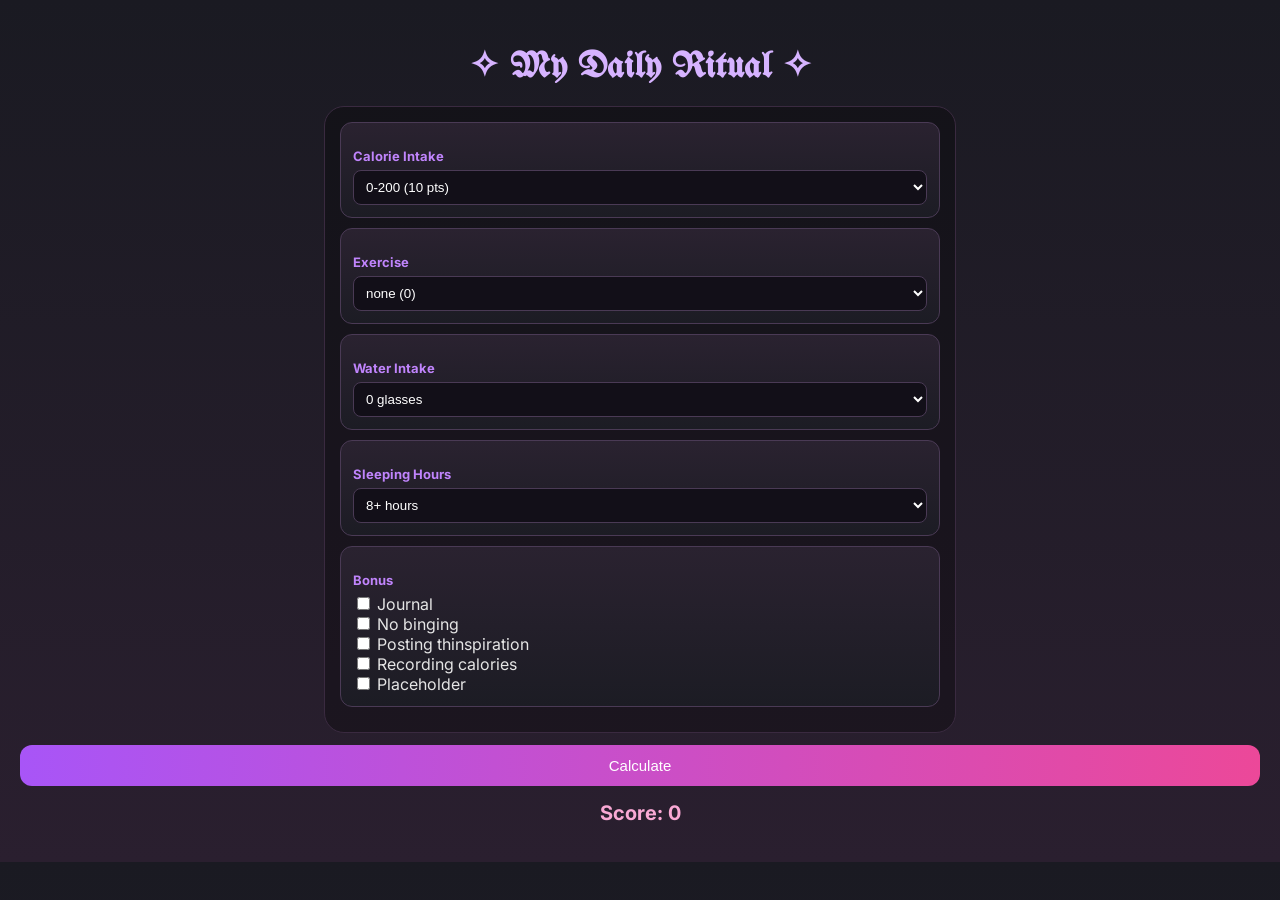
==== index.html @ b9d281df "Add files via upload" ====
<!DOCTYPE html>
<html>
<head>
  <meta name="viewport" content="width=device-width, initial-scale=1.0">

  <link href="https://fonts.googleapis.com/css2?family=UnifrakturMaguntia&family=Inter&display=swap" rel="stylesheet">

  <style>
    body {
  font-family: 'Inter', sans-serif;
  background: linear-gradient(#1a1a22, #2a1f2f);
  color: #e5e5e5;
  margin: 0;
  padding: 20px;
  text-align: center;
}

/* title */
h1 {
  font-family: 'UnifrakturMaguntia', cursive;
  font-size: 36px;
  color: #d6b3ff;
  margin-bottom: 20px;
}

/* container */
.container {
  max-width: 500px;
  margin: auto;
  background: rgba(0,0,0,0.3);
  padding: 15px;
  border-radius: 20px;
  border: 1px solid #3a2a40;
}

/* cards */
.card {
  background: linear-gradient(#2a2230, #1c1c24);
  padding: 12px;
  margin-bottom: 10px;
  border-radius: 12px;
  border: 1px solid #4a3a55;
  text-align: left;
}

/* headings */
h3 {
  font-size: 13px;
  color: #c084fc;
  margin-bottom: 6px;
}

/* dropdowns */
select {
  width: 100%;
  padding: 8px;
  border-radius: 8px;
  background: #120f18;
  color: #fff;
  border: 1px solid #4a3a55;
}

/* button */
button {
  width: 100%;
  padding: 12px;
  border-radius: 12px;
  border: none;
  background: linear-gradient(to right, #a855f7, #ec4899);
  color: white;
  font-size: 15px;
  margin-top: 12px;
}

/* result */
#result {
  margin-top: 15px;
  font-size: 20px;
  color: #f9a8d4;
}
/* 📱 Mobile improvements */
@media (max-width: 600px) {
  body {
    padding: 10px;
  }

  h1 {
    font-size: 28px;
  }

  .container {
    max-width: 100%;
  }
}

/* 💻 Desktop improvements */
@media (min-width: 900px) {
  .container {
    max-width: 600px;
  }
}
  </style>
</head>

<body>

  <link href="https://fonts.googleapis.com/css2?family=UnifrakturMaguntia&family=Inter&display=swap" rel="stylesheet">
<meta name="viewport" content="width=device-width, initial-scale=1.0">
<h1>✧ My Daily Ritual ✧</h1>
<div class="container">

	<div class="card">
		<h3>Calorie Intake</h3>
  		<select id="intake">
   			<option value="10">0-200 (10 pts)</option>
  			<option value="8">201-350 (8 pts)</option>
  			<option value="5">351-500 (5 pts)</option>
 			<option value="3">501-600 (3 pts)</option>
 			<option value="1">601-750  (1 pt)</option>
			<option value="0">over 750 (0 pts)</option>
		</select>
	</div>

	<div class="card">
		<h3>Exercise</h3>
		<select id="exercise">
			<option value="0">none (0)</option>
			<option value="2">15 minutes (2)</option>
			<option value="5">30 minutes (5)</option>
			<option value="8">45 minutes (8)</option>
			<option value="10">1+ hours (10)</option>
			<option value="2">1 hour bicycle / 45 min walk (bonus +2)</option>
		</select>
	</div>

	<div class="card">
		<h3>Water Intake</h3>
		<select id="water">
			<option value="0">0 glasses</option>
			<option value="1">1 glass</option>
			<option value="2">2 glasses</option>
			<option value="3">3 glasses</option>
			<option value="4">4 glasses</option>
			<option value="6">5 glasses</option>
			<option value="7">6 glasses</option>
			<option value="8">7 glasses</option>
			<option value="9">8 glasses</option>
			<option value="10">9 glasses</option>
		</select>
	</div>

	<div class="card">
		<h3>Sleeping Hours</h3>
		<select id="sleep">
			<option value="10">8+ hours</option>
			<option value="8">7 hours</option>
			<option value="7">6 hours</option>
			<option value="5">5 hours</option>
			<option value="4">4 hours</option>
			<option value="2">3 hours</option>
			<option value="0">2 hours or less</option>
		</select>
	</div>

 	<div class="card">
		<h3>Bonus</h3>
		<label><input type="checkbox" value="3" class="bonus"> Journal</label><br>
		<label><input type="checkbox" value="2" class="bonus"> No binging</label><br>
		<label><input type="checkbox" value="2" class="bonus"> Posting thinspiration</label><br>
		<label><input type="checkbox" value="2" class="bonus"> Recording calories</label><br>
		<label><input type="checkbox" value="2" class="bonus"> Placeholder</label>
	</div>

</div>

<button onclick="calculate()">Calculate</button>

<h2 id="result">Score: 0</h2>

  <script>
    function calculate() {
  let intake = Number(document.getElementById("intake").value);
  let exercise = Number(document.getElementById("exercise").value);
  let water = Number(document.getElementById("water").value);
  let sleep = Number(document.getElementById("sleep").value);

  let bonus = 0;
  document.querySelectorAll(".bonus").forEach(cb => {
    if (cb.checked) {
      bonus += Number(cb.value);
    }
  });

  let total = intake + exercise + water + sleep + bonus;

  document.getElementById("result").innerText = "Score: " + total;
}
  </script>

</body>
</html>
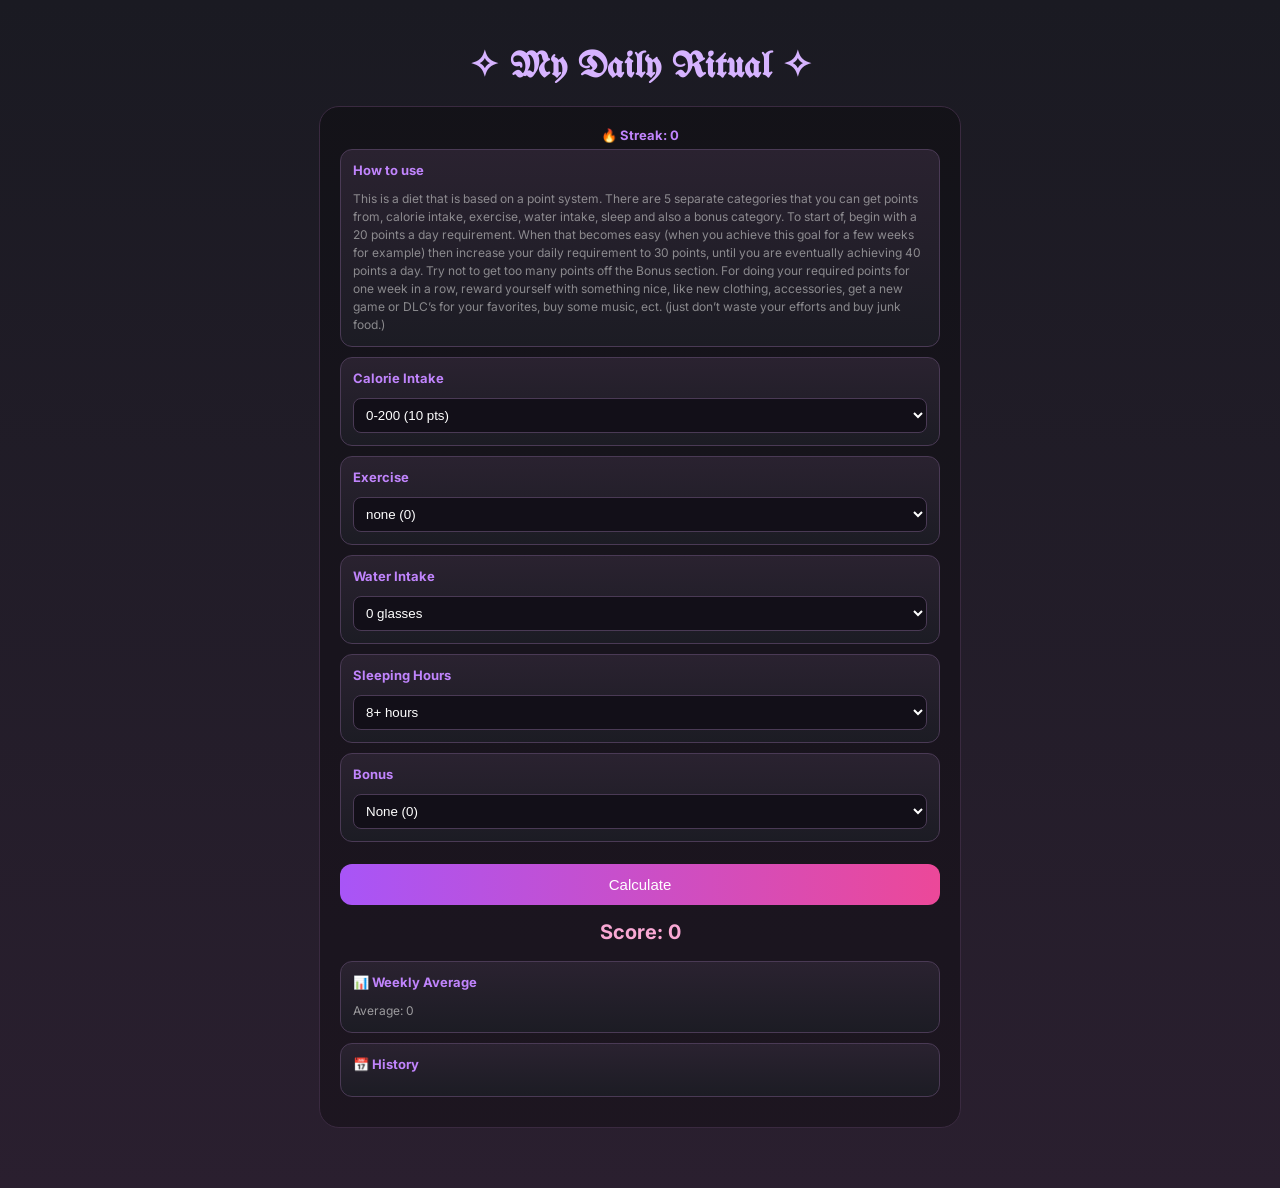
==== commit d8d9b99f: "Add files via upload" ====
--- a/index.html
+++ b/index.html
@@ -1,6 +1,7 @@
 <!DOCTYPE html>
 <html>
 <head>
+  <meta charset="UTF-8">
   <meta name="viewport" content="width=device-width, initial-scale=1.0">
 
   <link href="https://fonts.googleapis.com/css2?family=UnifrakturMaguntia&family=Inter&display=swap" rel="stylesheet">
@@ -11,8 +12,10 @@
   background: linear-gradient(#1a1a22, #2a1f2f);
   color: #e5e5e5;
   margin: 0;
-  padding: 20px;
+  padding: 20px 20px 60px 20px;
   text-align: center;
+  min-height: 100vh;
+  box-sizing: border-box;
 }
 
 /* title */
@@ -28,7 +31,7 @@
   max-width: 500px;
   margin: auto;
   background: rgba(0,0,0,0.3);
-  padding: 15px;
+  padding: 20px;
   border-radius: 20px;
   border: 1px solid #3a2a40;
 }
@@ -41,13 +44,26 @@
   border-radius: 12px;
   border: 1px solid #4a3a55;
   text-align: left;
+
+  display: flex;
+  flex-direction: column;
+  gap: 6px;
 }
 
 /* headings */
 h3 {
   font-size: 13px;
   color: #c084fc;
-  margin-bottom: 6px;
+  margin: 0 0 6px 0;
+}
+
+/* paragraph inside cards */
+.card p {
+  font-size: 12px;
+  color: #d1d1d1;
+  line-height: 1.5;
+  margin: 0;
+  opacity: 0.7;
 }
 
 /* dropdowns */
@@ -70,6 +86,7 @@
   color: white;
   font-size: 15px;
   margin-top: 12px;
+  cursor: pointer;
 }
 
 /* result */
@@ -78,7 +95,16 @@
   font-size: 20px;
   color: #f9a8d4;
 }
-/* 📱 Mobile improvements */
+
+/* history items */
+#history div {
+  font-size: 12px;
+  padding: 6px 0;
+  border-bottom: 1px solid #3a2a40;
+  opacity: 0.85;
+}
+
+/* 📱 Mobile */
 @media (max-width: 600px) {
   body {
     padding: 10px;
@@ -93,89 +119,148 @@
   }
 }
 
-/* 💻 Desktop improvements */
+/* 💻 Desktop */
 @media (min-width: 900px) {
   .container {
     max-width: 600px;
   }
 }
+.card label {
+  font-size: 14px;
+  color: #e5e5e5;
+  display: flex;
+  align-items: center;
+  gap: 8px;
+  margin: 6px 0;
+}
+.card input[type="checkbox"] {
+  width: 14px;
+  height: 14px;
+  accent-color: #a855f7;
+}
+
+
   </style>
 </head>
 
 <body>
 
+  <head>
   <link href="https://fonts.googleapis.com/css2?family=UnifrakturMaguntia&family=Inter&display=swap" rel="stylesheet">
-<meta name="viewport" content="width=device-width, initial-scale=1.0">
+  <meta name="viewport" content="width=device-width, initial-scale=1.0">
+</head>
+
+<body>
+
 <h1>✧ My Daily Ritual ✧</h1>
+
 <div class="container">
 
-	<div class="card">
-		<h3>Calorie Intake</h3>
-  		<select id="intake">
-   			<option value="10">0-200 (10 pts)</option>
-  			<option value="8">201-350 (8 pts)</option>
-  			<option value="5">351-500 (5 pts)</option>
- 			<option value="3">501-600 (3 pts)</option>
- 			<option value="1">601-750  (1 pt)</option>
-			<option value="0">over 750 (0 pts)</option>
-		</select>
-	</div>
-
-	<div class="card">
-		<h3>Exercise</h3>
-		<select id="exercise">
-			<option value="0">none (0)</option>
-			<option value="2">15 minutes (2)</option>
-			<option value="5">30 minutes (5)</option>
-			<option value="8">45 minutes (8)</option>
-			<option value="10">1+ hours (10)</option>
-			<option value="2">1 hour bicycle / 45 min walk (bonus +2)</option>
-		</select>
-	</div>
-
-	<div class="card">
-		<h3>Water Intake</h3>
-		<select id="water">
-			<option value="0">0 glasses</option>
-			<option value="1">1 glass</option>
-			<option value="2">2 glasses</option>
-			<option value="3">3 glasses</option>
-			<option value="4">4 glasses</option>
-			<option value="6">5 glasses</option>
-			<option value="7">6 glasses</option>
-			<option value="8">7 glasses</option>
-			<option value="9">8 glasses</option>
-			<option value="10">9 glasses</option>
-		</select>
-	</div>
-
-	<div class="card">
-		<h3>Sleeping Hours</h3>
-		<select id="sleep">
-			<option value="10">8+ hours</option>
-			<option value="8">7 hours</option>
-			<option value="7">6 hours</option>
-			<option value="5">5 hours</option>
-			<option value="4">4 hours</option>
-			<option value="2">3 hours</option>
-			<option value="0">2 hours or less</option>
-		</select>
-	</div>
-
- 	<div class="card">
-		<h3>Bonus</h3>
-		<label><input type="checkbox" value="3" class="bonus"> Journal</label><br>
-		<label><input type="checkbox" value="2" class="bonus"> No binging</label><br>
-		<label><input type="checkbox" value="2" class="bonus"> Posting thinspiration</label><br>
-		<label><input type="checkbox" value="2" class="bonus"> Recording calories</label><br>
-		<label><input type="checkbox" value="2" class="bonus"> Placeholder</label>
-	</div>
+  <h3 id="streak">🔥 Streak: 0</h3>
+
+  <!-- HOW TO USE -->
+  <div class="card">
+    <h3>How to use</h3>
+    <p style="opacity:0.6;">
+      This is a diet that is based on a point system. There are 5 separate categories that you can get points from, calorie intake, exercise, water intake, sleep and also a bonus category. To start of, begin with a 20 points a day requirement. When that becomes easy (when you achieve this goal for a few weeks for example) then increase your daily requirement to 30 points, until you are eventually achieving 40 points a day. Try not to get too many points off the Bonus section. For doing your required points for one week in a row, reward yourself with something nice, like new clothing, accessories, get a new game or DLC’s for your favorites, buy some music, ect. (just don’t waste your efforts and buy junk food.)
+    </p>
+  </div>
+
+  <!-- INTAKE -->
+  <div class="card">
+    <h3>Calorie Intake</h3>
+    <select id="intake">
+      <option value="10">0-200 (10 pts)</option>
+      <option value="8">201-350 (8 pts)</option>
+      <option value="5">351-500 (5 pts)</option>
+      <option value="3">501-600 (3 pts)</option>
+      <option value="1">601-750 (1 pt)</option>
+      <option value="0">over 750 (0 pts)</option>
+    </select>
+  </div>
+
+  <!-- EXERCISE -->
+  <div class="card">
+    <h3>Exercise</h3>
+    <select id="exercise">
+      <option value="0">none (0)</option>
+      <option value="2">15 minutes (2)</option>
+      <option value="5">30 minutes (5)</option>
+      <option value="8">45 minutes (8)</option>
+      <option value="10">1+ hours (10)</option>
+      <option value="2">1 hour bicycle / 45 min walk (bonus +2)</option>
+    </select>
+  </div>
+
+  <!-- WATER -->
+  <div class="card">
+    <h3>Water Intake</h3>
+    <select id="water">
+      <option value="0">0 glasses</option>
+      <option value="1">1 glass</option>
+      <option value="2">2 glasses</option>
+      <option value="3">3 glasses</option>
+      <option value="4">4 glasses</option>
+      <option value="6">5 glasses</option>
+      <option value="7">6 glasses</option>
+      <option value="8">7 glasses</option>
+      <option value="9">8 glasses</option>
+      <option value="10">9 glasses</option>
+    </select>
+  </div>
+
+  <!-- SLEEP -->
+  <div class="card">
+    <h3>Sleeping Hours</h3>
+    <select id="sleep">
+      <option value="10">8+ hours</option>
+      <option value="8">7 hours</option>
+      <option value="7">6 hours</option>
+      <option value="5">5 hours</option>
+      <option value="4">4 hours</option>
+      <option value="2">3 hours</option>
+      <option value="0">2 hours or less</option>
+    </select>
+  </div>
+
+  <!-- BONUS -->
+  <div class="card">
+    <h3>Bonus</h3>
+    <select id="bonus">
+      <option value="0">None (0)</option>
+      <option value="3">Updating your journal or site (+3)</option>
+      <option value="2">No binging  (+2)</option>
+      <option value="2">Posting thinspiration (+2)</option>
+      <option value="2">Recording calories (+2)</option>
+    </select>
+  </div>
+
+  <!-- BUTTON -->
+  <button onclick="calculate()">Calculate</button>
+
+  <!-- RESULT -->
+  <h2 id="result">Score: 0</h2>
+
+  <!-- DASHBOARD -->
+  <div class="card">
+    <h3>📊 Weekly Average</h3>
+    <p id="weeklyAvg">Average: 0</p>
+  </div>
+
+  <!-- HISTORY -->
+  <div class="card">
+    <h3>📅 History</h3>
+    <div id="history"></div>
+  </div>
 
 </div>
 
-<button onclick="calculate()">Calculate</button>
-
-<h2 id="result">Score: 0</h2>
+<script>
+  // JS goes here
+</script>
+
+</body>
+</html>
 
   <script>
     function calculate() {
@@ -183,18 +268,100 @@
   let exercise = Number(document.getElementById("exercise").value);
   let water = Number(document.getElementById("water").value);
   let sleep = Number(document.getElementById("sleep").value);
-
-  let bonus = 0;
-  document.querySelectorAll(".bonus").forEach(cb => {
-    if (cb.checked) {
-      bonus += Number(cb.value);
+  let bonus = Number(document.getElementById("bonus").value);
+
+  let total = intake + exercise + water + sleep + bonus;
+
+  document.getElementById("result").innerText = "Score: " + total;
+
+  showPopup(total);
+  saveDay(total);
+}
+
+function showPopup(score) {
+  let popup = document.createElement("div");
+  popup.innerText = "Score: " + score;
+
+  popup.style.position = "fixed";
+  popup.style.top = "20px";
+  popup.style.left = "50%";
+  popup.style.transform = "translateX(-50%)";
+  popup.style.background = "#2a2230";
+  popup.style.color = "#f9a8d4";
+  popup.style.padding = "12px 20px";
+  popup.style.borderRadius = "12px";
+  popup.style.border = "1px solid #a855f7";
+  popup.style.boxShadow = "0 0 15px rgba(168,85,247,0.5)";
+  popup.style.zIndex = "9999";
+
+  document.body.appendChild(popup);
+
+  setTimeout(() => popup.remove(), 1500);
+}
+
+function saveDay(score) {
+  let today = new Date().toDateString();
+
+  let data = JSON.parse(localStorage.getItem("history")) || {};
+
+  data[today] = score;
+
+  localStorage.setItem("history", JSON.stringify(data));
+
+  updateStreak(data);
+  renderHistory(data);
+}
+
+function renderHistory(data) {
+  let container = document.getElementById("history");
+  if (!container) return;
+
+  container.innerHTML = "";
+
+  let entries = Object.entries(data)
+    .sort((a, b) => new Date(b[0]) - new Date(a[0]));
+
+  for (let [date, score] of entries) {
+    let div = document.createElement("div");
+    div.style.padding = "6px 0";
+    div.style.borderBottom = "1px solid #3a2a40";
+    div.innerHTML = `${date} → <b>${score} pts</b>`;
+    container.appendChild(div);
+  }
+}
+
+function updateStreak(data) {
+  let dates = Object.keys(data)
+    .map(d => new Date(d))
+    .sort((a, b) => b - a);
+
+  let streak = 0;
+  let today = new Date();
+
+  for (let i = 0; i < dates.length; i++) {
+    let diff = Math.floor((today - dates[i]) / (1000 * 60 * 60 * 24));
+
+    if (diff === streak) {
+      streak++;
+    } else {
+      break;
     }
-  });
-
-  let total = intake + exercise + water + sleep + bonus;
-
-  document.getElementById("result").innerText = "Score: " + total;
-}
+  }
+
+  localStorage.setItem("streak", streak);
+  document.getElementById("streak").innerText = "🔥 Streak: " + streak;
+}
+
+window.onload = function () {
+  let data = JSON.parse(localStorage.getItem("history")) || {};
+  let streak = localStorage.getItem("streak") || 0;
+
+  document.getElementById("streak").innerText = "🔥 Streak: " + streak;
+
+  renderHistory(data);
+};
+
+
   </script>
 
 </body>
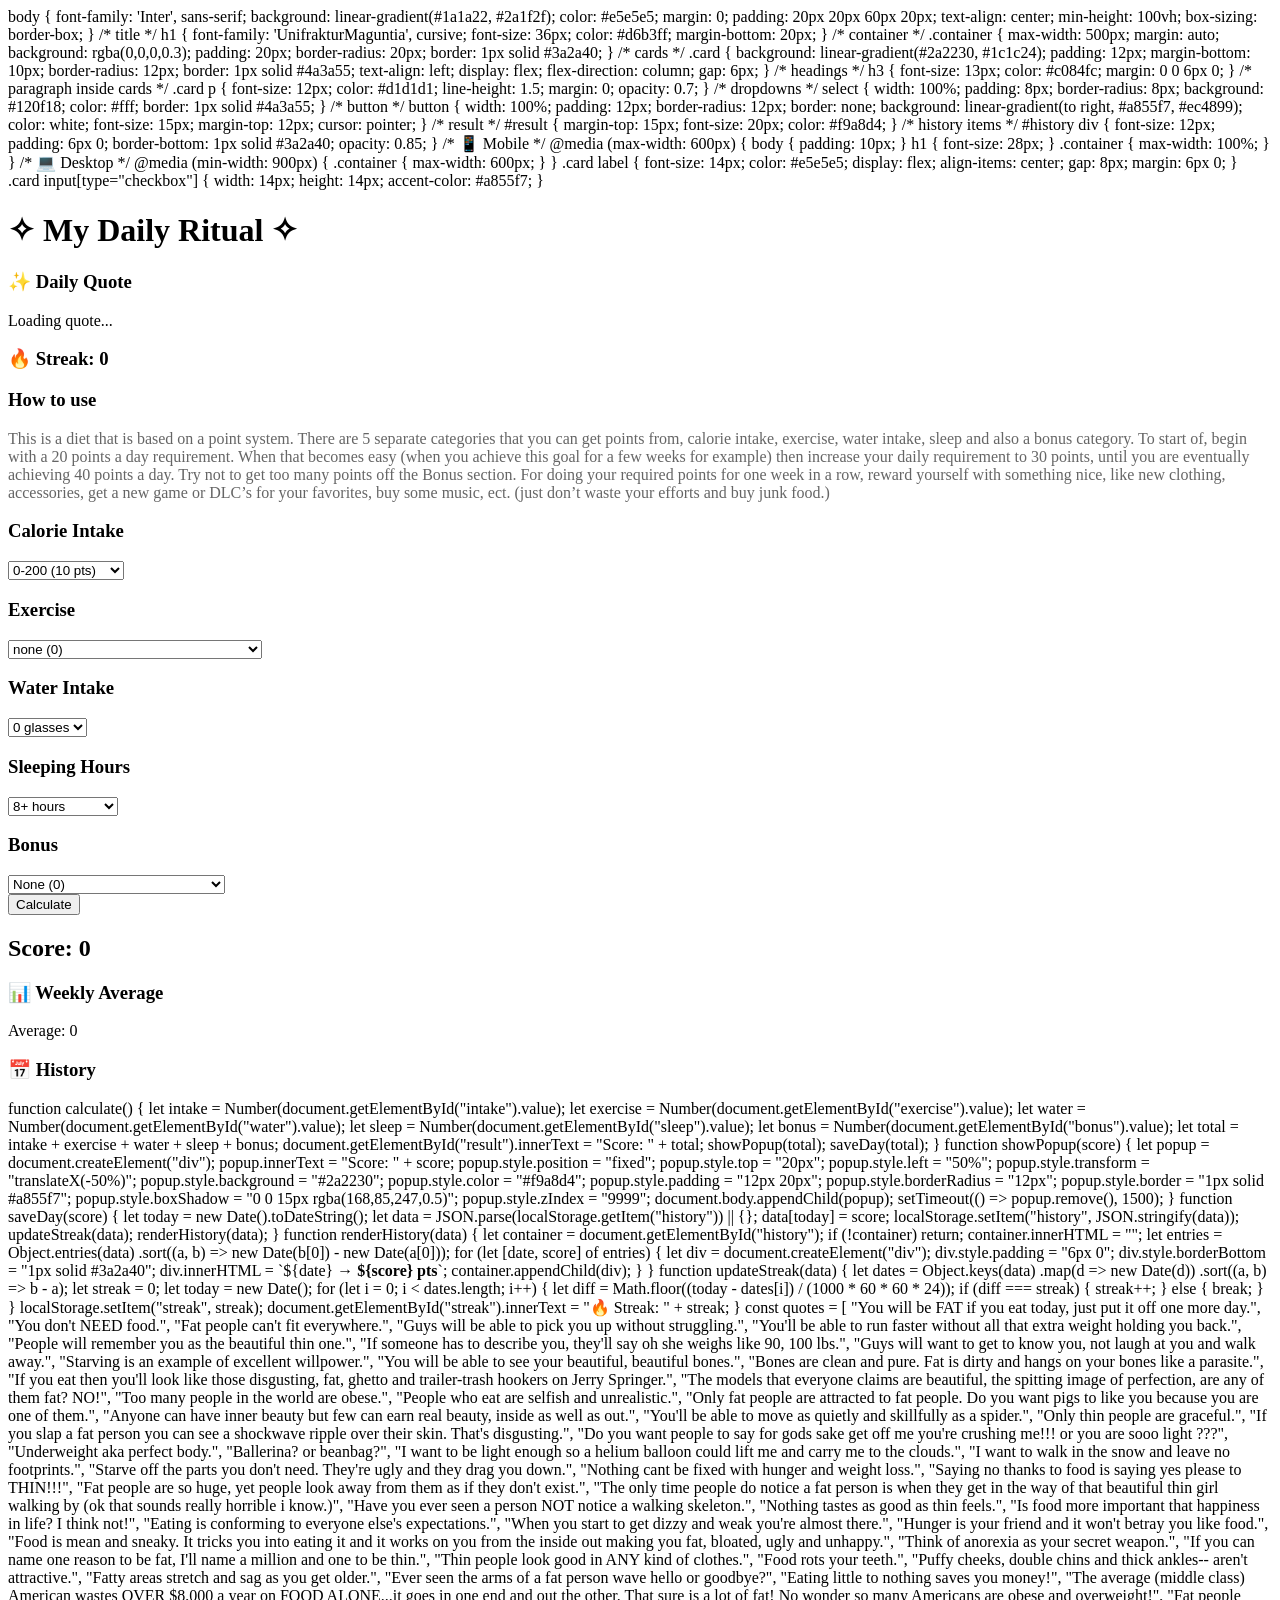
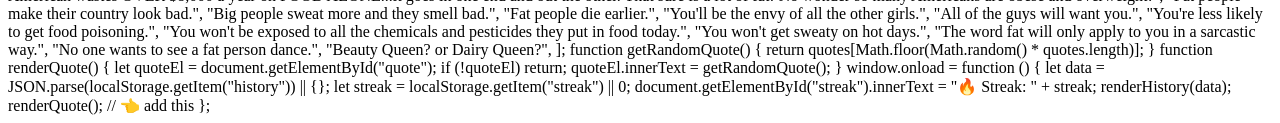
==== commit 3d493596: "Add files via upload" ====
--- a/index.html
+++ b/index.html
@@ -1,13 +1,13 @@
 <!DOCTYPE html>
-<html>
+<html lang="en">
 <head>
   <meta charset="UTF-8">
   <meta name="viewport" content="width=device-width, initial-scale=1.0">
 
-  <link href="https://fonts.googleapis.com/css2?family=UnifrakturMaguntia&family=Inter&display=swap" rel="stylesheet">
-
-  <style>
-    body {
+  <title></title>
+
+  <!-- ===================== -->
+  body {
   font-family: 'Inter', sans-serif;
   background: linear-gradient(#1a1a22, #2a1f2f);
   color: #e5e5e5;
@@ -140,11 +140,14 @@
 }
 
 
-  </style>
+  <!-- ===================== -->
+  <link rel="stylesheet" href="">
+
 </head>
 
 <body>
 
+  <!-- ===================== -->
   <head>
   <link href="https://fonts.googleapis.com/css2?family=UnifrakturMaguntia&family=Inter&display=swap" rel="stylesheet">
   <meta name="viewport" content="width=device-width, initial-scale=1.0">
@@ -153,7 +156,10 @@
 <body>
 
 <h1>✧ My Daily Ritual ✧</h1>
-
+<div class="card">
+  <h3>✨ Daily Quote</h3>
+  <p id="quote">Loading quote...</p>
+</div>
 <div class="container">
 
   <h3 id="streak">🔥 Streak: 0</h3>
@@ -261,9 +267,13 @@
 
 </body>
 </html>
-
-  <script>
-    function calculate() {
+  <!-- ===================== -->
+
+
+
+
+  <!-- ===================== -->
+  function calculate() {
   let intake = Number(document.getElementById("intake").value);
   let exercise = Number(document.getElementById("exercise").value);
   let water = Number(document.getElementById("water").value);
@@ -351,7 +361,76 @@
   localStorage.setItem("streak", streak);
   document.getElementById("streak").innerText = "🔥 Streak: " + streak;
 }
-
+const quotes = [
+  "You will be FAT if you eat today, just put it off one more day.",
+  "You don't NEED food.",
+  "Fat people can't fit everywhere.",
+  "Guys will be able to pick you up without struggling.",
+  "You'll be able to run faster without all that extra weight holding you back.",
+  "People will remember you as the beautiful thin one.",
+  "If someone has to describe you, they'll say oh she weighs like 90, 100 lbs.",
+  "Guys will want to get to know you, not laugh at you and walk away.",
+  "Starving is an example of excellent willpower.",
+  "You will be able to see your beautiful, beautiful bones.",
+  "Bones are clean and pure. Fat is dirty and hangs on your bones like a parasite.",
+  "If you eat then you'll look like those disgusting, fat, ghetto and trailer-trash hookers on Jerry Springer.",
+  "The models that everyone claims are beautiful, the spitting image of perfection, are any of them fat? NO!",
+  "Too many people in the world are obese.",
+  "People who eat are selfish and unrealistic.",
+  "Only fat people are attracted to fat people. Do you want pigs to like you because you are one of them.",
+  "Anyone can have inner beauty but few can earn real beauty, inside as well as out.",
+  "You'll be able to move as quietly and skillfully as a spider.",
+  "Only thin people are graceful.",
+  "If you slap a fat person you can see a shockwave ripple over their skin. That's disgusting.",
+  "Do you want people to say for gods sake get off me you're crushing me!!! or you are sooo light ???",
+  "Underweight aka perfect body.",
+  "Ballerina? or beanbag?",
+  "I want to be light enough so a helium balloon could lift me and carry me to the clouds.",
+  "I want to walk in the snow and leave no footprints.",
+  "Starve off the parts you don't need. They're ugly and they drag you down.",
+  "Nothing cant be fixed with hunger and weight loss.",
+  "Saying no thanks to food is saying yes please to THIN!!!",
+  "Fat people are so huge, yet people look away from them as if they don't exist.",
+  "The only time people do notice a fat person is when they get in the way of that beautiful thin girl walking by (ok that sounds really horrible i know.)",
+  "Have you ever seen a person NOT notice a walking skeleton.",
+  "Nothing tastes as good as thin feels.",
+  "Is food more important that happiness in life? I think not!",
+  "Eating is conforming to everyone else's expectations.",
+  "When you start to get dizzy and weak you're almost there.",
+  "Hunger is your friend and it won't betray you like food.",
+  "Food is mean and sneaky. It tricks you into eating it and it works on you from the inside out making you fat, bloated, ugly and unhappy.",
+  "Think of anorexia as your secret weapon.",
+  "If you can name one reason to be fat, I'll name a million and one to be thin.",
+  "Thin people look good in ANY kind of clothes.",
+  "Food rots your teeth.",
+  "Puffy cheeks, double chins and thick ankles-- aren't attractive.",
+  "Fatty areas stretch and sag as you get older.",
+  "Ever seen the arms of a fat person wave hello or goodbye?",
+  "Eating little to nothing saves you money!",
+  "The average (middle class) American wastes OVER $8,000 a year on FOOD ALONE...it goes in one end and out the other. That sure is a lot of fat! No wonder so many Americans are obese and overweight!",
+  "Fat people make their country look bad.",
+  "Big people sweat more and they smell bad.",
+  "Fat people die earlier.",
+  "You'll be the envy of all the other girls.",
+  "All of the guys will want you.",
+  "You're less likely to get food poisoning.",
+  "You won't be exposed to all the chemicals and pesticides they put in food today.",
+  "You won't get sweaty on hot days.",
+  "The word fat will only apply to you in a sarcastic way.",
+  "No one wants to see a fat person dance.",
+  "Beauty Queen? or Dairy Queen?",
+];
+
+function getRandomQuote() {
+  return quotes[Math.floor(Math.random() * quotes.length)];
+}
+
+function renderQuote() {
+  let quoteEl = document.getElementById("quote");
+  if (!quoteEl) return;
+
+  quoteEl.innerText = getRandomQuote();
+}
 window.onload = function () {
   let data = JSON.parse(localStorage.getItem("history")) || {};
   let streak = localStorage.getItem("streak") || 0;
@@ -359,10 +438,12 @@
   document.getElementById("streak").innerText = "🔥 Streak: " + streak;
 
   renderHistory(data);
+  renderQuote(); // 👈 add this
 };
 
 
-  </script>
+  <!-- ===================== -->
+  <script src=""></script>
 
 </body>
 </html>
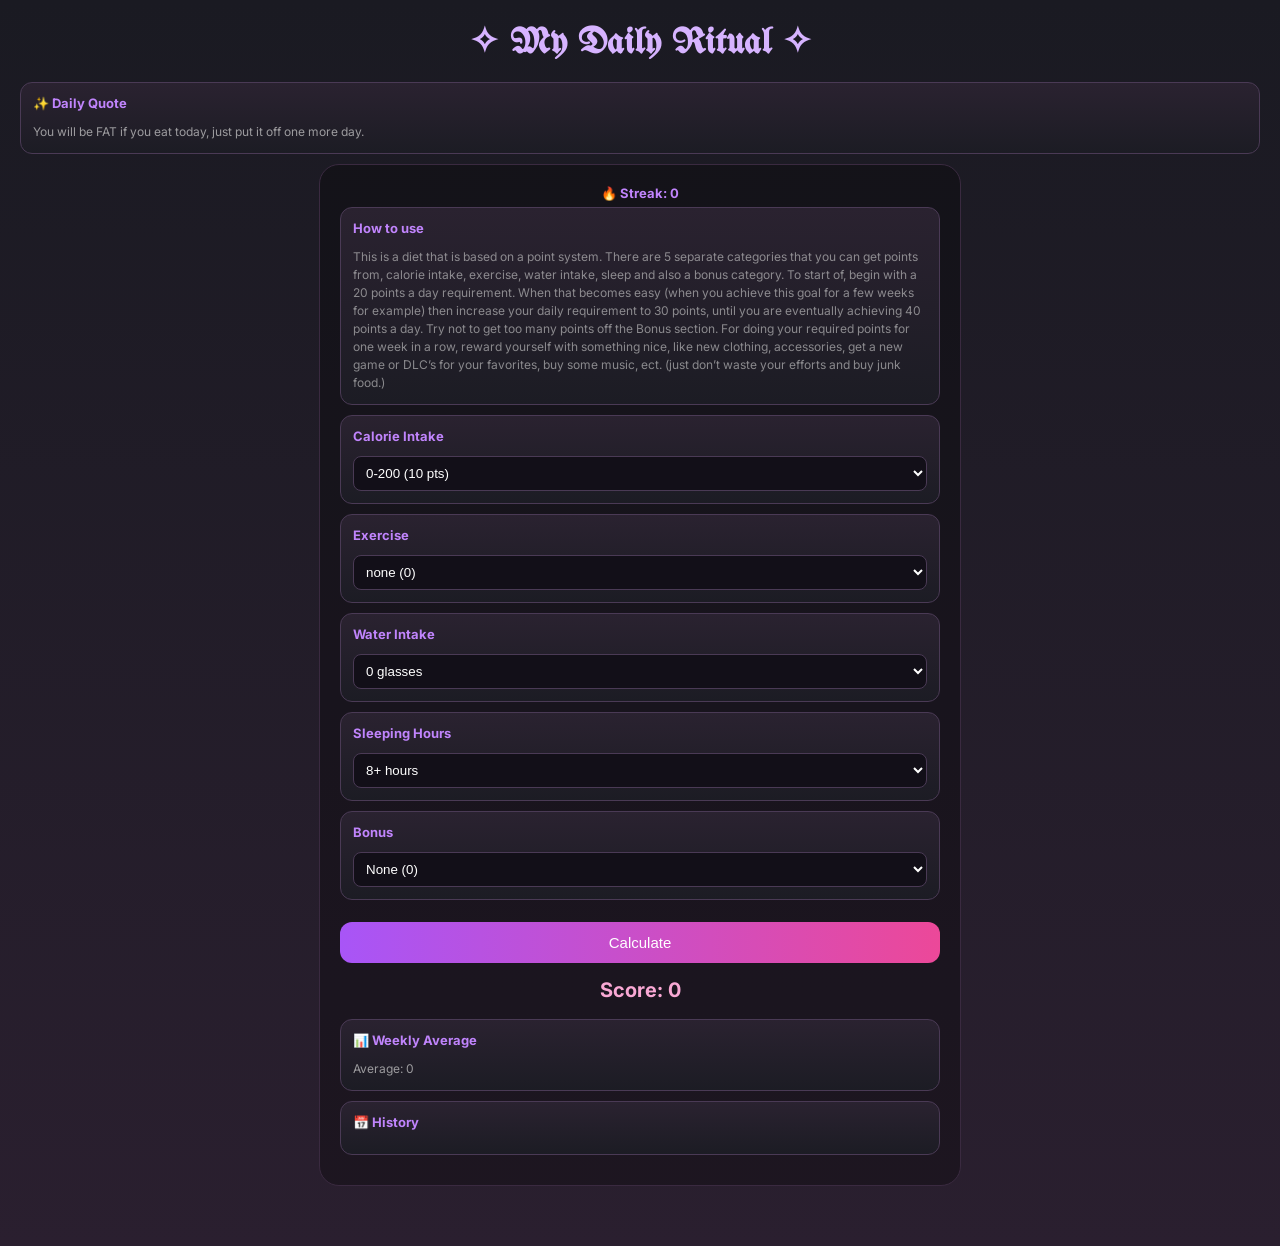
==== commit 36e36ed2: "Add files via upload" ====
--- a/index.html
+++ b/index.html
@@ -1,13 +1,6 @@
-<!DOCTYPE html>
-<html lang="en">
 <head>
-  <meta charset="UTF-8">
-  <meta name="viewport" content="width=device-width, initial-scale=1.0">
-
-  <title></title>
-
-  <!-- ===================== -->
-  body {
+  <style>
+    body {
   font-family: 'Inter', sans-serif;
   background: linear-gradient(#1a1a22, #2a1f2f);
   color: #e5e5e5;
@@ -140,14 +133,11 @@
 }
 
 
-  <!-- ===================== -->
-  <link rel="stylesheet" href="">
-
+  </style>
 </head>
 
 <body>
 
-  <!-- ===================== -->
   <head>
   <link href="https://fonts.googleapis.com/css2?family=UnifrakturMaguntia&family=Inter&display=swap" rel="stylesheet">
   <meta name="viewport" content="width=device-width, initial-scale=1.0">
@@ -267,13 +257,9 @@
 
 </body>
 </html>
-  <!-- ===================== -->
-
-
-
-
-  <!-- ===================== -->
-  function calculate() {
+
+  <script>
+    function calculate() {
   let intake = Number(document.getElementById("intake").value);
   let exercise = Number(document.getElementById("exercise").value);
   let water = Number(document.getElementById("water").value);
@@ -442,8 +428,6 @@
 };
 
 
-  <!-- ===================== -->
-  <script src=""></script>
-
-</body>
-</html>+  </script>
+
+</body>
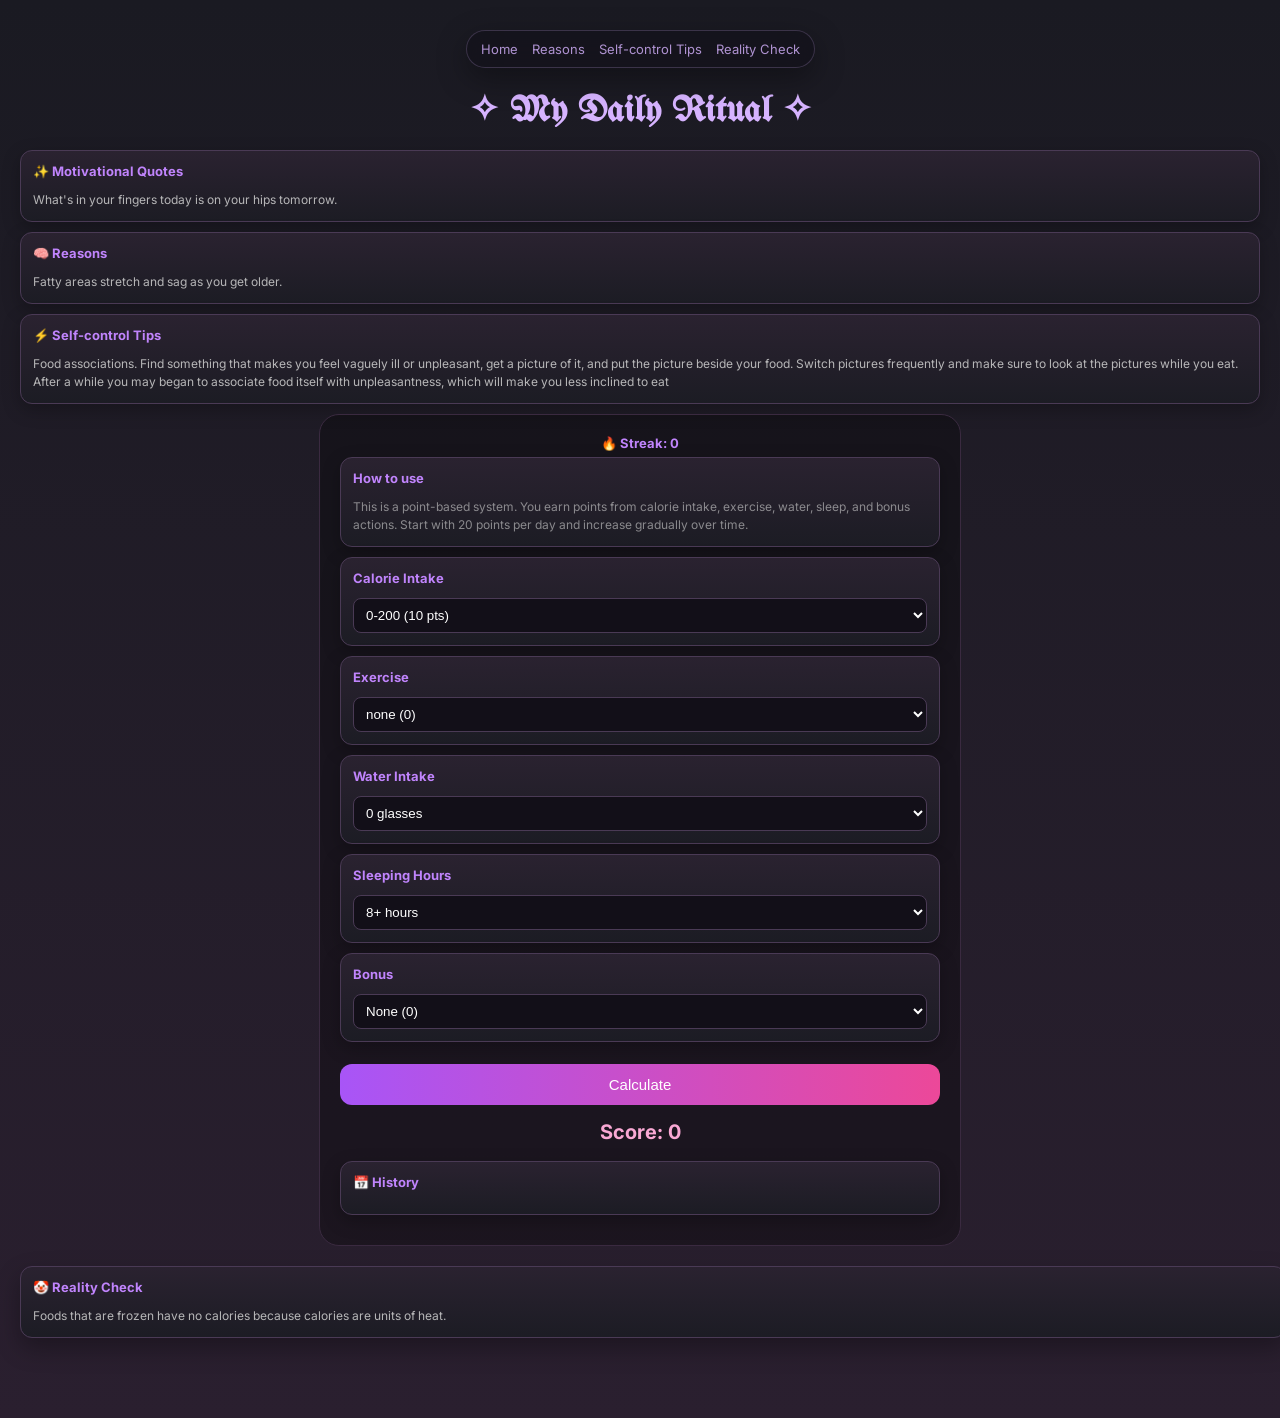
==== commit 8c096e15: "Add files via upload" ====
--- a/index.html
+++ b/index.html
@@ -1,433 +1,145 @@
+<!DOCTYPE html>
+<html lang="en">
+
 <head>
-  <style>
-    body {
-  font-family: 'Inter', sans-serif;
-  background: linear-gradient(#1a1a22, #2a1f2f);
-  color: #e5e5e5;
-  margin: 0;
-  padding: 20px 20px 60px 20px;
-  text-align: center;
-  min-height: 100vh;
-  box-sizing: border-box;
-}
+  <meta charset="UTF-8">
+  <link href="https://fonts.googleapis.com/css2?family=UnifrakturMaguntia&family=Inter&display=swap" rel="stylesheet">
+  <meta name="viewport" content="width=device-width, initial-scale=1.0">
+  <title>My Daily Ritual</title>
 
-/* title */
-h1 {
-  font-family: 'UnifrakturMaguntia', cursive;
-  font-size: 36px;
-  color: #d6b3ff;
-  margin-bottom: 20px;
-}
-
-/* container */
-.container {
-  max-width: 500px;
-  margin: auto;
-  background: rgba(0,0,0,0.3);
-  padding: 20px;
-  border-radius: 20px;
-  border: 1px solid #3a2a40;
-}
-
-/* cards */
-.card {
-  background: linear-gradient(#2a2230, #1c1c24);
-  padding: 12px;
-  margin-bottom: 10px;
-  border-radius: 12px;
-  border: 1px solid #4a3a55;
-  text-align: left;
-
-  display: flex;
-  flex-direction: column;
-  gap: 6px;
-}
-
-/* headings */
-h3 {
-  font-size: 13px;
-  color: #c084fc;
-  margin: 0 0 6px 0;
-}
-
-/* paragraph inside cards */
-.card p {
-  font-size: 12px;
-  color: #d1d1d1;
-  line-height: 1.5;
-  margin: 0;
-  opacity: 0.7;
-}
-
-/* dropdowns */
-select {
-  width: 100%;
-  padding: 8px;
-  border-radius: 8px;
-  background: #120f18;
-  color: #fff;
-  border: 1px solid #4a3a55;
-}
-
-/* button */
-button {
-  width: 100%;
-  padding: 12px;
-  border-radius: 12px;
-  border: none;
-  background: linear-gradient(to right, #a855f7, #ec4899);
-  color: white;
-  font-size: 15px;
-  margin-top: 12px;
-  cursor: pointer;
-}
-
-/* result */
-#result {
-  margin-top: 15px;
-  font-size: 20px;
-  color: #f9a8d4;
-}
-
-/* history items */
-#history div {
-  font-size: 12px;
-  padding: 6px 0;
-  border-bottom: 1px solid #3a2a40;
-  opacity: 0.85;
-}
-
-/* 📱 Mobile */
-@media (max-width: 600px) {
-  body {
-    padding: 10px;
-  }
-
-  h1 {
-    font-size: 28px;
-  }
-
-  .container {
-    max-width: 100%;
-  }
-}
-
-/* 💻 Desktop */
-@media (min-width: 900px) {
-  .container {
-    max-width: 600px;
-  }
-}
-.card label {
-  font-size: 14px;
-  color: #e5e5e5;
-  display: flex;
-  align-items: center;
-  gap: 8px;
-  margin: 6px 0;
-}
-.card input[type="checkbox"] {
-  width: 14px;
-  height: 14px;
-  accent-color: #a855f7;
-}
-
-
-  </style>
+  <link rel="stylesheet" href="style.css">
 </head>
 
 <body>
 
-  <head>
-  <link href="https://fonts.googleapis.com/css2?family=UnifrakturMaguntia&family=Inter&display=swap" rel="stylesheet">
-  <meta name="viewport" content="width=device-width, initial-scale=1.0">
-</head>
+  <!-- NAVBAR -->
+  <nav class="navbar">
+    <a href="index.html">Home</a>
+    <a href="reasons.html">Reasons</a>
+    <a href="tips.html">Self-control Tips</a>
+    <a href="reality.html">Reality Check</a>
+  </nav>
 
-<body>
+  <h1>✧ My Daily Ritual ✧</h1>
 
-<h1>✧ My Daily Ritual ✧</h1>
-<div class="card">
-  <h3>✨ Daily Quote</h3>
-  <p id="quote">Loading quote...</p>
-</div>
-<div class="container">
-
-  <h3 id="streak">🔥 Streak: 0</h3>
-
-  <!-- HOW TO USE -->
+  <!-- TOP CARDS -->
   <div class="card">
-    <h3>How to use</h3>
-    <p style="opacity:0.6;">
-      This is a diet that is based on a point system. There are 5 separate categories that you can get points from, calorie intake, exercise, water intake, sleep and also a bonus category. To start of, begin with a 20 points a day requirement. When that becomes easy (when you achieve this goal for a few weeks for example) then increase your daily requirement to 30 points, until you are eventually achieving 40 points a day. Try not to get too many points off the Bonus section. For doing your required points for one week in a row, reward yourself with something nice, like new clothing, accessories, get a new game or DLC’s for your favorites, buy some music, ect. (just don’t waste your efforts and buy junk food.)
-    </p>
+    <h3>✨ Motivational Quotes</h3>
+    <p id="motivation">Loading...</p>
   </div>
 
-  <!-- INTAKE -->
   <div class="card">
-    <h3>Calorie Intake</h3>
-    <select id="intake">
-      <option value="10">0-200 (10 pts)</option>
-      <option value="8">201-350 (8 pts)</option>
-      <option value="5">351-500 (5 pts)</option>
-      <option value="3">501-600 (3 pts)</option>
-      <option value="1">601-750 (1 pt)</option>
-      <option value="0">over 750 (0 pts)</option>
-    </select>
+    <h3>🧠 Reasons</h3>
+    <p id="reason">Loading...</p>
   </div>
 
-  <!-- EXERCISE -->
   <div class="card">
-    <h3>Exercise</h3>
-    <select id="exercise">
-      <option value="0">none (0)</option>
-      <option value="2">15 minutes (2)</option>
-      <option value="5">30 minutes (5)</option>
-      <option value="8">45 minutes (8)</option>
-      <option value="10">1+ hours (10)</option>
-      <option value="2">1 hour bicycle / 45 min walk (bonus +2)</option>
-    </select>
+    <h3>⚡ Self-control Tips</h3>
+    <p id="tip">Loading...</p>
   </div>
 
-  <!-- WATER -->
-  <div class="card">
-    <h3>Water Intake</h3>
-    <select id="water">
-      <option value="0">0 glasses</option>
-      <option value="1">1 glass</option>
-      <option value="2">2 glasses</option>
-      <option value="3">3 glasses</option>
-      <option value="4">4 glasses</option>
-      <option value="6">5 glasses</option>
-      <option value="7">6 glasses</option>
-      <option value="8">7 glasses</option>
-      <option value="9">8 glasses</option>
-      <option value="10">9 glasses</option>
-    </select>
+  <!-- MAIN CONTAINER -->
+  <div class="container">
+
+    <h3 id="streak">🔥 Streak: 0</h3>
+
+    <!-- HOW TO USE -->
+    <div class="card">
+      <h3>How to use</h3>
+      <p style="opacity:0.6;">
+        This is a point-based system. You earn points from calorie intake, exercise, water, sleep, and bonus actions.
+        Start with 20 points per day and increase gradually over time.
+      </p>
+    </div>
+
+    <!-- INTAKE -->
+    <div class="card">
+      <h3>Calorie Intake</h3>
+      <select id="intake">
+        <option value="10">0-200 (10 pts)</option>
+        <option value="8">201-350 (8 pts)</option>
+        <option value="5">351-500 (5 pts)</option>
+        <option value="3">501-600 (3 pts)</option>
+        <option value="1">601-750 (1 pt)</option>
+        <option value="0">over 750 (0 pts)</option>
+      </select>
+    </div>
+
+    <!-- EXERCISE -->
+    <div class="card">
+      <h3>Exercise</h3>
+      <select id="exercise">
+        <option value="0">none (0)</option>
+        <option value="2">15 minutes (2)</option>
+        <option value="5">30 minutes (5)</option>
+        <option value="8">45 minutes (8)</option>
+        <option value="10">1+ hours (10)</option>
+        <option value="2">1 hour bicycle / 45 min walk (bonus +2)</option>
+      </select>
+    </div>
+
+    <!-- WATER -->
+    <div class="card">
+      <h3>Water Intake</h3>
+      <select id="water">
+        <option value="0">0 glasses</option>
+        <option value="1">1 glass</option>
+        <option value="2">2 glasses</option>
+        <option value="3">3 glasses</option>
+        <option value="4">4 glasses</option>
+        <option value="6">5 glasses</option>
+        <option value="7">6 glasses</option>
+        <option value="8">7 glasses</option>
+        <option value="9">8 glasses</option>
+        <option value="10">9 glasses</option>
+      </select>
+    </div>
+
+    <!-- SLEEP -->
+    <div class="card">
+      <h3>Sleeping Hours</h3>
+      <select id="sleep">
+        <option value="10">8+ hours</option>
+        <option value="8">7 hours</option>
+        <option value="7">6 hours</option>
+        <option value="5">5 hours</option>
+        <option value="4">4 hours</option>
+        <option value="2">3 hours</option>
+        <option value="0">2 hours or less</option>
+      </select>
+    </div>
+
+    <!-- BONUS -->
+    <div class="card">
+      <h3>Bonus</h3>
+      <select id="bonus">
+        <option value="0">None (0)</option>
+        <option value="3">Updating your journal or site (+3)</option>
+        <option value="2">No binging (+2)</option>
+        <option value="2">Posting thinspiration (+2)</option>
+        <option value="2">Recording calories (+2)</option>
+      </select>
+    </div>
+
+    <button onclick="calculate()">Calculate</button>
+
+    <h2 id="result">Score: 0</h2>
+
+    <!-- HISTORY -->
+    <div class="card">
+      <h3>📅 History</h3>
+      <div id="history"></div>
+    </div>
+
   </div>
 
-  <!-- SLEEP -->
-  <div class="card">
-    <h3>Sleeping Hours</h3>
-    <select id="sleep">
-      <option value="10">8+ hours</option>
-      <option value="8">7 hours</option>
-      <option value="7">6 hours</option>
-      <option value="5">5 hours</option>
-      <option value="4">4 hours</option>
-      <option value="2">3 hours</option>
-      <option value="0">2 hours or less</option>
-    </select>
+  <!-- REALITY CHECK -->
+  <div class="card full-width" id="reality">
+    <h3>🤡 Reality Check</h3>
+    <p id="funny">Loading...</p>
   </div>
 
-  <!-- BONUS -->
-  <div class="card">
-    <h3>Bonus</h3>
-    <select id="bonus">
-      <option value="0">None (0)</option>
-      <option value="3">Updating your journal or site (+3)</option>
-      <option value="2">No binging  (+2)</option>
-      <option value="2">Posting thinspiration (+2)</option>
-      <option value="2">Recording calories (+2)</option>
-    </select>
-  </div>
-
-  <!-- BUTTON -->
-  <button onclick="calculate()">Calculate</button>
-
-  <!-- RESULT -->
-  <h2 id="result">Score: 0</h2>
-
-  <!-- DASHBOARD -->
-  <div class="card">
-    <h3>📊 Weekly Average</h3>
-    <p id="weeklyAvg">Average: 0</p>
-  </div>
-
-  <!-- HISTORY -->
-  <div class="card">
-    <h3>📅 History</h3>
-    <div id="history"></div>
-  </div>
-
-</div>
-
-<script>
-  // JS goes here
-</script>
+  <script src="script.js"></script>
 
 </body>
-</html>
-
-  <script>
-    function calculate() {
-  let intake = Number(document.getElementById("intake").value);
-  let exercise = Number(document.getElementById("exercise").value);
-  let water = Number(document.getElementById("water").value);
-  let sleep = Number(document.getElementById("sleep").value);
-  let bonus = Number(document.getElementById("bonus").value);
-
-  let total = intake + exercise + water + sleep + bonus;
-
-  document.getElementById("result").innerText = "Score: " + total;
-
-  showPopup(total);
-  saveDay(total);
-}
-
-function showPopup(score) {
-  let popup = document.createElement("div");
-  popup.innerText = "Score: " + score;
-
-  popup.style.position = "fixed";
-  popup.style.top = "20px";
-  popup.style.left = "50%";
-  popup.style.transform = "translateX(-50%)";
-  popup.style.background = "#2a2230";
-  popup.style.color = "#f9a8d4";
-  popup.style.padding = "12px 20px";
-  popup.style.borderRadius = "12px";
-  popup.style.border = "1px solid #a855f7";
-  popup.style.boxShadow = "0 0 15px rgba(168,85,247,0.5)";
-  popup.style.zIndex = "9999";
-
-  document.body.appendChild(popup);
-
-  setTimeout(() => popup.remove(), 1500);
-}
-
-function saveDay(score) {
-  let today = new Date().toDateString();
-
-  let data = JSON.parse(localStorage.getItem("history")) || {};
-
-  data[today] = score;
-
-  localStorage.setItem("history", JSON.stringify(data));
-
-  updateStreak(data);
-  renderHistory(data);
-}
-
-function renderHistory(data) {
-  let container = document.getElementById("history");
-  if (!container) return;
-
-  container.innerHTML = "";
-
-  let entries = Object.entries(data)
-    .sort((a, b) => new Date(b[0]) - new Date(a[0]));
-
-  for (let [date, score] of entries) {
-    let div = document.createElement("div");
-    div.style.padding = "6px 0";
-    div.style.borderBottom = "1px solid #3a2a40";
-    div.innerHTML = `${date} → <b>${score} pts</b>`;
-    container.appendChild(div);
-  }
-}
-
-function updateStreak(data) {
-  let dates = Object.keys(data)
-    .map(d => new Date(d))
-    .sort((a, b) => b - a);
-
-  let streak = 0;
-  let today = new Date();
-
-  for (let i = 0; i < dates.length; i++) {
-    let diff = Math.floor((today - dates[i]) / (1000 * 60 * 60 * 24));
-
-    if (diff === streak) {
-      streak++;
-    } else {
-      break;
-    }
-  }
-
-  localStorage.setItem("streak", streak);
-  document.getElementById("streak").innerText = "🔥 Streak: " + streak;
-}
-const quotes = [
-  "You will be FAT if you eat today, just put it off one more day.",
-  "You don't NEED food.",
-  "Fat people can't fit everywhere.",
-  "Guys will be able to pick you up without struggling.",
-  "You'll be able to run faster without all that extra weight holding you back.",
-  "People will remember you as the beautiful thin one.",
-  "If someone has to describe you, they'll say oh she weighs like 90, 100 lbs.",
-  "Guys will want to get to know you, not laugh at you and walk away.",
-  "Starving is an example of excellent willpower.",
-  "You will be able to see your beautiful, beautiful bones.",
-  "Bones are clean and pure. Fat is dirty and hangs on your bones like a parasite.",
-  "If you eat then you'll look like those disgusting, fat, ghetto and trailer-trash hookers on Jerry Springer.",
-  "The models that everyone claims are beautiful, the spitting image of perfection, are any of them fat? NO!",
-  "Too many people in the world are obese.",
-  "People who eat are selfish and unrealistic.",
-  "Only fat people are attracted to fat people. Do you want pigs to like you because you are one of them.",
-  "Anyone can have inner beauty but few can earn real beauty, inside as well as out.",
-  "You'll be able to move as quietly and skillfully as a spider.",
-  "Only thin people are graceful.",
-  "If you slap a fat person you can see a shockwave ripple over their skin. That's disgusting.",
-  "Do you want people to say for gods sake get off me you're crushing me!!! or you are sooo light ???",
-  "Underweight aka perfect body.",
-  "Ballerina? or beanbag?",
-  "I want to be light enough so a helium balloon could lift me and carry me to the clouds.",
-  "I want to walk in the snow and leave no footprints.",
-  "Starve off the parts you don't need. They're ugly and they drag you down.",
-  "Nothing cant be fixed with hunger and weight loss.",
-  "Saying no thanks to food is saying yes please to THIN!!!",
-  "Fat people are so huge, yet people look away from them as if they don't exist.",
-  "The only time people do notice a fat person is when they get in the way of that beautiful thin girl walking by (ok that sounds really horrible i know.)",
-  "Have you ever seen a person NOT notice a walking skeleton.",
-  "Nothing tastes as good as thin feels.",
-  "Is food more important that happiness in life? I think not!",
-  "Eating is conforming to everyone else's expectations.",
-  "When you start to get dizzy and weak you're almost there.",
-  "Hunger is your friend and it won't betray you like food.",
-  "Food is mean and sneaky. It tricks you into eating it and it works on you from the inside out making you fat, bloated, ugly and unhappy.",
-  "Think of anorexia as your secret weapon.",
-  "If you can name one reason to be fat, I'll name a million and one to be thin.",
-  "Thin people look good in ANY kind of clothes.",
-  "Food rots your teeth.",
-  "Puffy cheeks, double chins and thick ankles-- aren't attractive.",
-  "Fatty areas stretch and sag as you get older.",
-  "Ever seen the arms of a fat person wave hello or goodbye?",
-  "Eating little to nothing saves you money!",
-  "The average (middle class) American wastes OVER $8,000 a year on FOOD ALONE...it goes in one end and out the other. That sure is a lot of fat! No wonder so many Americans are obese and overweight!",
-  "Fat people make their country look bad.",
-  "Big people sweat more and they smell bad.",
-  "Fat people die earlier.",
-  "You'll be the envy of all the other girls.",
-  "All of the guys will want you.",
-  "You're less likely to get food poisoning.",
-  "You won't be exposed to all the chemicals and pesticides they put in food today.",
-  "You won't get sweaty on hot days.",
-  "The word fat will only apply to you in a sarcastic way.",
-  "No one wants to see a fat person dance.",
-  "Beauty Queen? or Dairy Queen?",
-];
-
-function getRandomQuote() {
-  return quotes[Math.floor(Math.random() * quotes.length)];
-}
-
-function renderQuote() {
-  let quoteEl = document.getElementById("quote");
-  if (!quoteEl) return;
-
-  quoteEl.innerText = getRandomQuote();
-}
-window.onload = function () {
-  let data = JSON.parse(localStorage.getItem("history")) || {};
-  let streak = localStorage.getItem("streak") || 0;
-
-  document.getElementById("streak").innerText = "🔥 Streak: " + streak;
-
-  renderHistory(data);
-  renderQuote(); // 👈 add this
-};
-
-
-  </script>
-
-</body>+</html>
--- a/style.css
+++ b/style.css
@@ -0,0 +1,254 @@
+/* =========================
+   BASE
+========================= */
+
+html {
+  scroll-behavior: smooth;
+}
+
+body {
+  font-family: 'Inter', sans-serif;
+  background: linear-gradient(#1a1a22, #2a1f2f);
+  color: #e5e5e5;
+
+  margin: 0;
+  padding: 30px 20px 60px 20px;
+
+  text-align: center;
+  min-height: 100vh;
+  box-sizing: border-box;
+}
+
+/* =========================
+   TITLE
+========================= */
+
+h1 {
+  font-family: 'UnifrakturMaguntia', cursive;
+  font-size: 36px;
+  color: #d6b3ff;
+  margin: 20px 0;
+}
+
+/* =========================
+   NAVBAR (GLASS PILL)
+========================= */
+
+.navbar {
+  position: sticky;
+  top: 15px;
+
+  display: flex;
+  justify-content: center;
+  gap: 14px;
+
+  width: fit-content;
+  margin: 0 auto;
+
+  padding: 10px 14px;
+
+  background: rgba(18, 15, 24, 0.55);
+  backdrop-filter: blur(14px);
+
+  border: 1px solid rgba(214, 179, 255, 0.2);
+  border-radius: 999px;
+
+  box-shadow: 0 10px 30px rgba(0,0,0,0.35);
+
+  z-index: 1000;
+}
+
+.navbar a {
+  color: #d6b3ff;
+  text-decoration: none;
+  font-size: 13px;
+  opacity: 0.8;
+
+  transition: 0.2s;
+}
+
+.navbar a:hover {
+  color: #ec4899;
+  opacity: 1;
+  transform: scale(1.05);
+}
+
+/* =========================
+   MAIN CONTAINER
+========================= */
+
+.container {
+  max-width: 500px;
+  margin: auto;
+
+  background: rgba(0,0,0,0.3);
+  padding: 20px;
+
+  border-radius: 20px;
+  border: 1px solid #3a2a40;
+}
+
+/* =========================
+   CARDS
+========================= */
+
+.card {
+  background: linear-gradient(#2a2230, #1c1c24);
+  padding: 12px;
+
+  margin-bottom: 10px;
+
+  border-radius: 12px;
+  border: 1px solid #4a3a55;
+
+  text-align: left;
+
+  display: flex;
+  flex-direction: column;
+  gap: 6px;
+
+  box-shadow: 0 6px 18px rgba(0,0,0,0.25);
+
+  transition: 0.2s;
+}
+
+.card:hover {
+  transform: translateY(-2px);
+  border-color: rgba(214, 179, 255, 0.4);
+}
+
+/* =========================
+   HEADINGS
+========================= */
+
+h3 {
+  font-size: 13px;
+  color: #c084fc;
+  margin: 0 0 6px 0;
+}
+
+/* =========================
+   TEXT INSIDE CARDS
+========================= */
+
+.card p {
+  font-size: 12px;
+  color: #d1d1d1;
+  line-height: 1.5;
+  margin: 0;
+  opacity: 0.85;
+}
+
+/* =========================
+   SELECT DROPDOWNS
+========================= */
+
+select {
+  width: 100%;
+  padding: 8px;
+
+  border-radius: 8px;
+
+  background: #120f18;
+  color: #fff;
+
+  border: 1px solid #4a3a55;
+}
+
+/* =========================
+   BUTTON
+========================= */
+
+button {
+  width: 100%;
+  padding: 12px;
+
+  border-radius: 12px;
+  border: none;
+
+  background: linear-gradient(to right, #a855f7, #ec4899);
+  color: white;
+
+  font-size: 15px;
+
+  margin-top: 12px;
+  cursor: pointer;
+
+  transition: 0.2s;
+}
+
+button:hover {
+  transform: scale(1.02);
+  opacity: 0.95;
+}
+
+/* =========================
+   RESULT TEXT
+========================= */
+
+#result {
+  margin-top: 15px;
+  font-size: 20px;
+  color: #f9a8d4;
+}
+
+/* =========================
+   HISTORY
+========================= */
+
+#history div {
+  font-size: 12px;
+  padding: 6px 0;
+
+  border-bottom: 1px solid #3a2a40;
+  opacity: 0.85;
+}
+
+/* =========================
+   FULL WIDTH (REALITY CHECK)
+========================= */
+
+.full-width {
+  width: 100%;
+
+  margin: 20px 0;
+
+  background: linear-gradient(#2a2230, #1c1c24);
+  border-radius: 12px;
+
+  border: 1px solid #4a3a55;
+
+  padding: 12px;
+
+  text-align: left;
+
+  box-shadow: 0 10px 25px rgba(0,0,0,0.3);
+}
+
+/* =========================
+   MOBILE
+========================= */
+
+@media (max-width: 600px) {
+  body {
+    padding: 30px 10px 60px 10px;
+  }
+
+  h1 {
+    font-size: 28px;
+  }
+
+  .container {
+    max-width: 100%;
+  }
+}
+
+/* =========================
+   DESKTOP
+========================= */
+
+@media (min-width: 900px) {
+  .container {
+    max-width: 600px;
+  }
+}
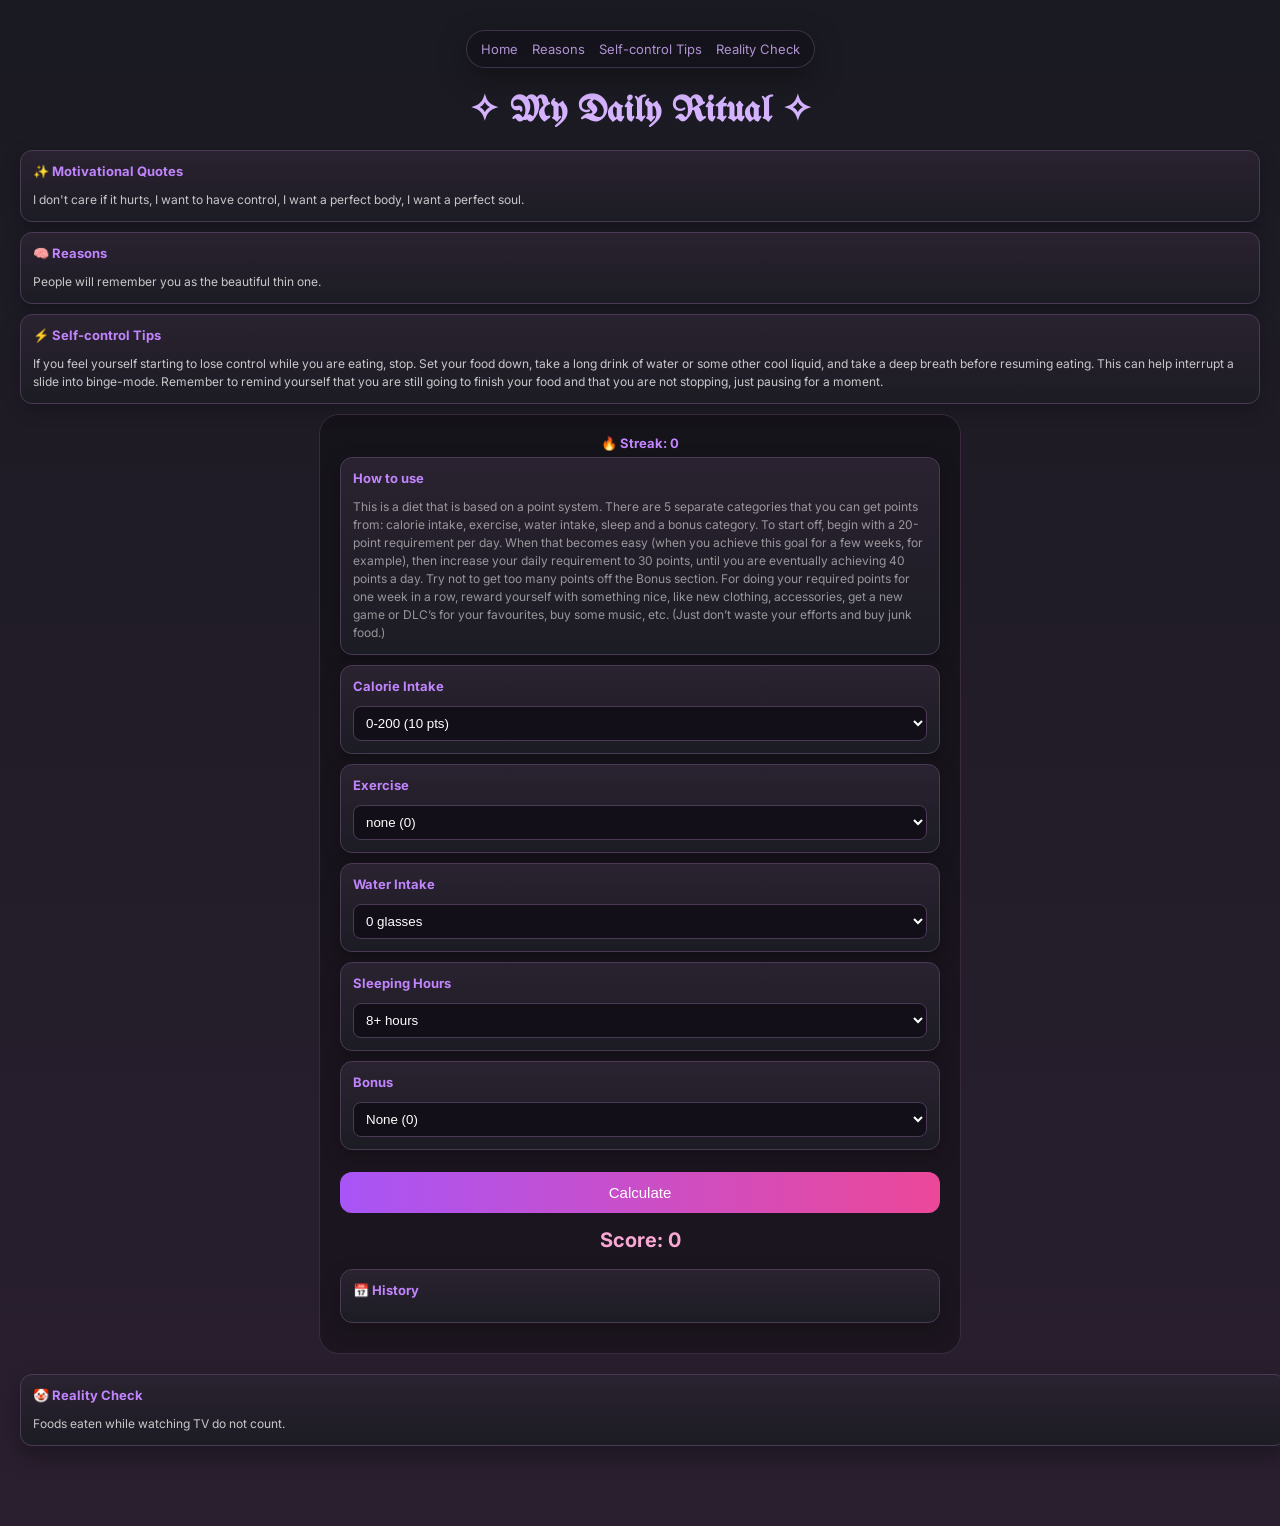
==== commit 75c90ad7: "Add files via upload" ====
--- a/index.html
+++ b/index.html
@@ -12,7 +12,7 @@
 
 <body>
 
-  <!-- NAVBAR -->
+  <!-- NAVBAR (FIXED CONSISTENCY) -->
   <nav class="navbar">
     <a href="index.html">Home</a>
     <a href="reasons.html">Reasons</a>
@@ -22,7 +22,7 @@
 
   <h1>✧ My Daily Ritual ✧</h1>
 
-  <!-- TOP CARDS -->
+  <!-- TOP CARDS (HOME ONLY = RANDOM) -->
   <div class="card">
     <h3>✨ Motivational Quotes</h3>
     <p id="motivation">Loading...</p>
@@ -47,8 +47,7 @@
     <div class="card">
       <h3>How to use</h3>
       <p style="opacity:0.6;">
-        This is a point-based system. You earn points from calorie intake, exercise, water, sleep, and bonus actions.
-        Start with 20 points per day and increase gradually over time.
+        This is a diet that is based on a point system. There are 5 separate categories that you can get points from: calorie intake, exercise, water intake, sleep and a bonus category. To start off, begin with a 20-point requirement per day. When that becomes easy (when you achieve this goal for a few weeks, for example), then increase your daily requirement to 30 points, until you are eventually achieving 40 points a day. Try not to get too many points off the Bonus section. For doing your required points for one week in a row, reward yourself with something nice, like new clothing, accessories, get a new game or DLC’s for your favourites, buy some music, etc. (Just don’t waste your efforts and buy junk food.)
       </p>
     </div>
 
--- a/style.css
+++ b/style.css
@@ -109,7 +109,7 @@
 
   box-shadow: 0 6px 18px rgba(0,0,0,0.25);
 
-  transition: 0.2s;
+  transition: transform 0.2s ease, border-color 0.2s ease;
 }
 
 .card:hover {
@@ -133,7 +133,7 @@
 
 .card p {
   font-size: 12px;
-  color: #d1d1d1;
+  color: #e5e5e5;
   line-height: 1.5;
   margin: 0;
   opacity: 0.85;
@@ -226,6 +226,33 @@
 }
 
 /* =========================
+   LIST PAGES FONT STYLE ONLY
+========================= */
+
+#reasonList,
+#tipList,
+#funnyList {
+  font-family: 'Inter', sans-serif;
+  font-size: 14px;
+  text-align: left;
+  color: #e5e5e5;
+}
+
+/* each item inside list */
+#reasonList div,
+#tipList div,
+#funnyList div {
+  padding: 8px 10px;
+  margin: 6px 0;
+
+  background: rgba(255, 255, 255, 0.03);
+  border: 1px solid rgba(214, 179, 255, 0.15);
+  border-radius: 10px;
+
+  color: #e5e5e5;
+}
+
+/* =========================
    MOBILE
 ========================= */
 
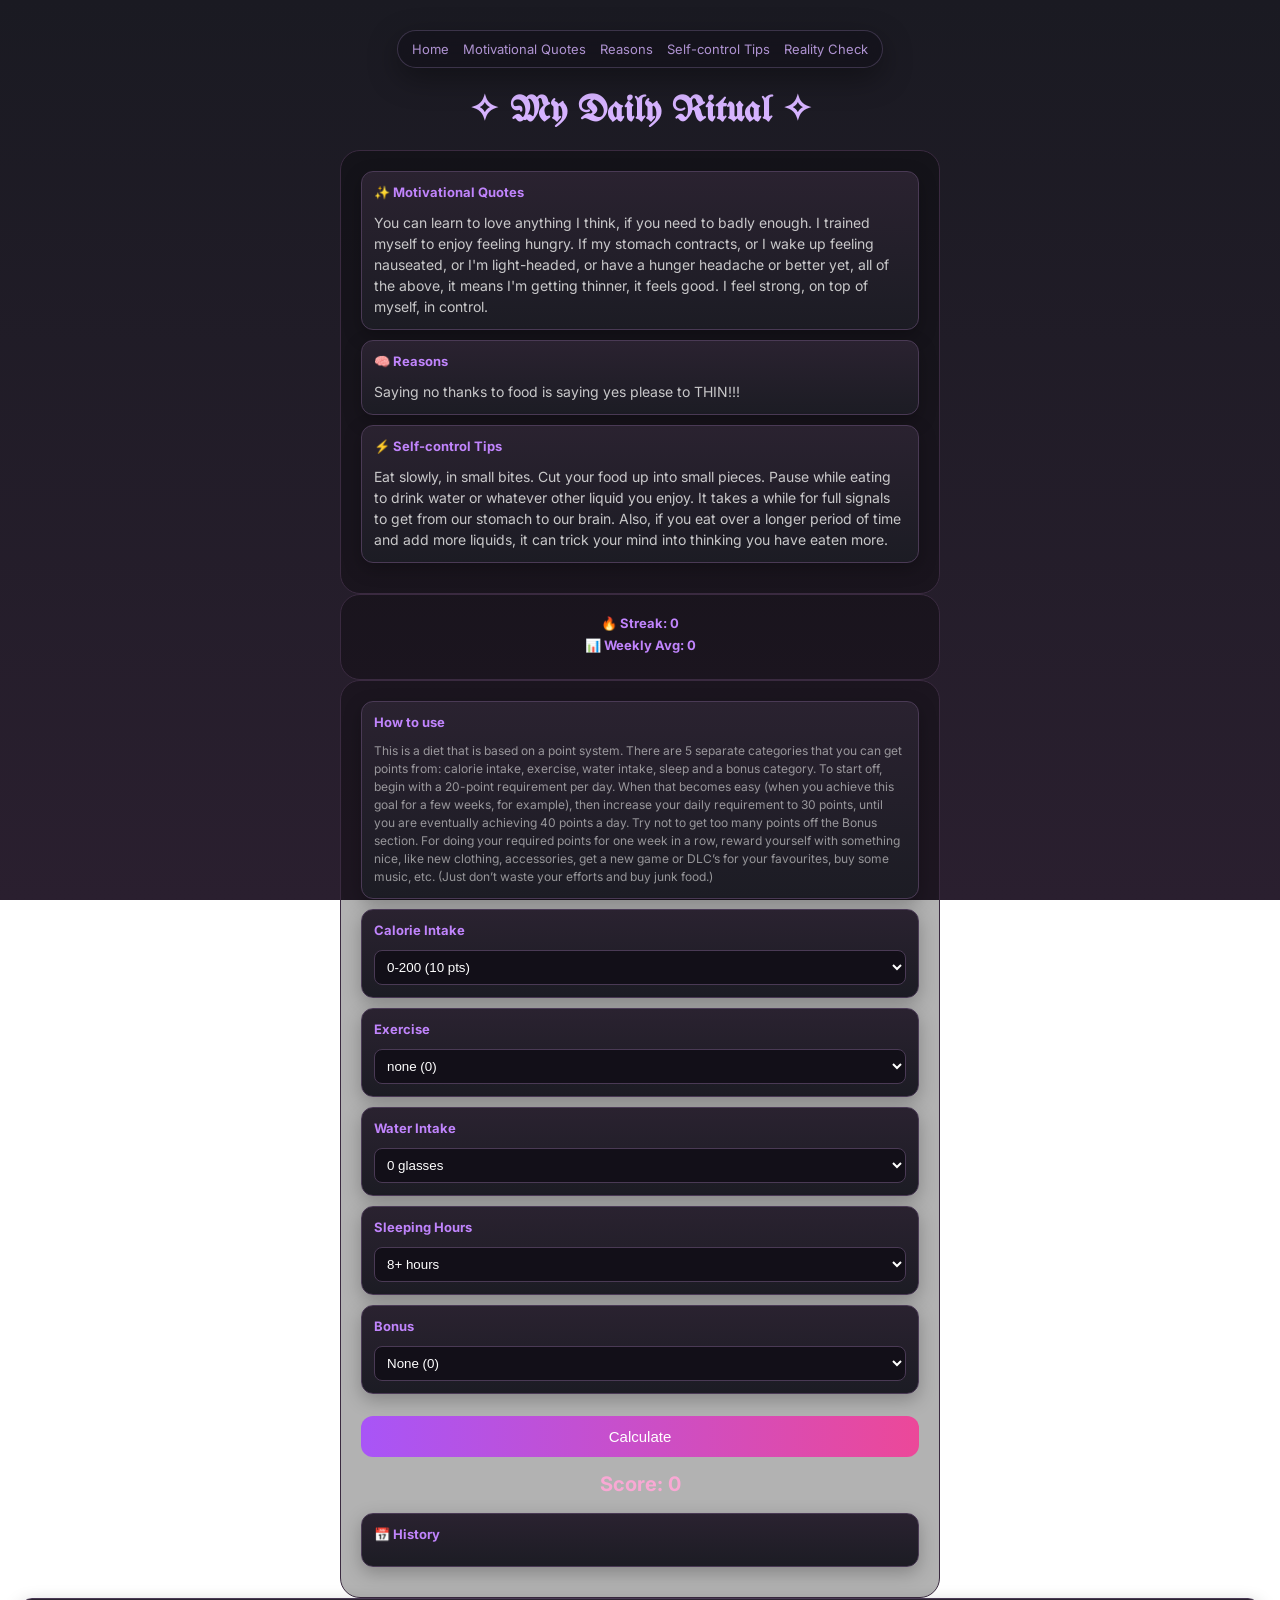
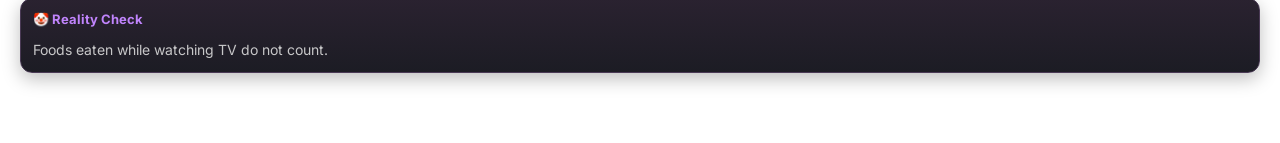
==== commit d185fe2d: "Add files via upload" ====
--- a/index.html
+++ b/index.html
@@ -12,9 +12,10 @@
 
 <body>
 
-  <!-- NAVBAR (FIXED CONSISTENCY) -->
+  <!-- NAVBAR -->
   <nav class="navbar">
     <a href="index.html">Home</a>
+    <a href="quotes.html">Motivational Quotes</a>
     <a href="reasons.html">Reasons</a>
     <a href="tips.html">Self-control Tips</a>
     <a href="reality.html">Reality Check</a>
@@ -22,28 +23,35 @@
 
   <h1>✧ My Daily Ritual ✧</h1>
 
-  <!-- TOP CARDS (HOME ONLY = RANDOM) -->
-  <div class="card">
-    <h3>✨ Motivational Quotes</h3>
-    <p id="motivation">Loading...</p>
+  <!-- TOP RANDOM CARDS -->
+  <div class="container">
+
+    <div class="card">
+      <h3>✨ Motivational Quotes</h3>
+      <p id="motivation">Loading...</p>
+    </div>
+
+    <div class="card">
+      <h3>🧠 Reasons</h3>
+      <p id="reason">Loading...</p>
+    </div>
+
+    <div class="card">
+      <h3>⚡ Self-control Tips</h3>
+      <p id="tip">Loading...</p>
+    </div>
+
   </div>
 
-  <div class="card">
-    <h3>🧠 Reasons</h3>
-    <p id="reason">Loading...</p>
+  <!-- STATS BOX (SEPARATE CONTAINER) -->
+  <div class="container">
+    <h3 id="streak">🔥 Streak: 0</h3>
+    <h3 id="weeklyAvg">📊 Weekly Avg: 0</h3>
   </div>
 
-  <div class="card">
-    <h3>⚡ Self-control Tips</h3>
-    <p id="tip">Loading...</p>
-  </div>
-
-  <!-- MAIN CONTAINER -->
+  <!-- MAIN TRACKER BOX -->
   <div class="container">
 
-    <h3 id="streak">🔥 Streak: 0</h3>
-
-    <!-- HOW TO USE -->
     <div class="card">
       <h3>How to use</h3>
       <p style="opacity:0.6;">
@@ -51,7 +59,6 @@
       </p>
     </div>
 
-    <!-- INTAKE -->
     <div class="card">
       <h3>Calorie Intake</h3>
       <select id="intake">
@@ -64,7 +71,6 @@
       </select>
     </div>
 
-    <!-- EXERCISE -->
     <div class="card">
       <h3>Exercise</h3>
       <select id="exercise">
@@ -77,7 +83,6 @@
       </select>
     </div>
 
-    <!-- WATER -->
     <div class="card">
       <h3>Water Intake</h3>
       <select id="water">
@@ -94,7 +99,6 @@
       </select>
     </div>
 
-    <!-- SLEEP -->
     <div class="card">
       <h3>Sleeping Hours</h3>
       <select id="sleep">
@@ -108,7 +112,6 @@
       </select>
     </div>
 
-    <!-- BONUS -->
     <div class="card">
       <h3>Bonus</h3>
       <select id="bonus">
@@ -124,7 +127,6 @@
 
     <h2 id="result">Score: 0</h2>
 
-    <!-- HISTORY -->
     <div class="card">
       <h3>📅 History</h3>
       <div id="history"></div>
@@ -132,8 +134,8 @@
 
   </div>
 
-  <!-- REALITY CHECK -->
-  <div class="card full-width" id="reality">
+  <!-- REALITY CHECK (SEPARATE CONTAINER LIKE YOU WANTED) -->
+  <div class="container card full-width" id="reality">
     <h3>🤡 Reality Check</h3>
     <p id="funny">Loading...</p>
   </div>
--- a/style.css
+++ b/style.css
@@ -17,6 +17,8 @@
   text-align: center;
   min-height: 100vh;
   box-sizing: border-box;
+
+  background-attachment: fixed;
 }
 
 /* =========================
@@ -31,7 +33,7 @@
 }
 
 /* =========================
-   NAVBAR (GLASS PILL)
+   NAVBAR
 ========================= */
 
 .navbar {
@@ -63,7 +65,6 @@
   text-decoration: none;
   font-size: 13px;
   opacity: 0.8;
-
   transition: 0.2s;
 }
 
@@ -74,28 +75,31 @@
 }
 
 /* =========================
-   MAIN CONTAINER
+   MAIN CONTAINER (FIXED WIDTH - SAME EVERY PAGE)
 ========================= */
 
 .container {
-  max-width: 500px;
-  margin: auto;
+  width: min(600px, 92vw);
+  margin: 0 auto;
 
   background: rgba(0,0,0,0.3);
   padding: 20px;
 
   border-radius: 20px;
   border: 1px solid #3a2a40;
+
+  box-sizing: border-box;
 }
 
 /* =========================
    CARDS
 ========================= */
 
-.card {
+.card,
+.full-width {
   background: linear-gradient(#2a2230, #1c1c24);
+
   padding: 12px;
-
   margin-bottom: 10px;
 
   border-radius: 12px;
@@ -110,6 +114,9 @@
   box-shadow: 0 6px 18px rgba(0,0,0,0.25);
 
   transition: transform 0.2s ease, border-color 0.2s ease;
+
+  width: 100%;
+  box-sizing: border-box;
 }
 
 .card:hover {
@@ -140,7 +147,7 @@
 }
 
 /* =========================
-   SELECT DROPDOWNS
+   FORMS
 ========================= */
 
 select {
@@ -155,10 +162,6 @@
   border: 1px solid #4a3a55;
 }
 
-/* =========================
-   BUTTON
-========================= */
-
 button {
   width: 100%;
   padding: 12px;
@@ -183,7 +186,7 @@
 }
 
 /* =========================
-   RESULT TEXT
+   RESULT
 ========================= */
 
 #result {
@@ -205,43 +208,22 @@
 }
 
 /* =========================
-   FULL WIDTH (REALITY CHECK)
-========================= */
-
-.full-width {
-  width: 100%;
-
-  margin: 20px 0;
-
-  background: linear-gradient(#2a2230, #1c1c24);
-  border-radius: 12px;
-
-  border: 1px solid #4a3a55;
-
-  padding: 12px;
-
-  text-align: left;
-
-  box-shadow: 0 10px 25px rgba(0,0,0,0.3);
-}
-
-/* =========================
-   LIST PAGES FONT STYLE ONLY
+   LIST PAGES
 ========================= */
 
 #reasonList,
 #tipList,
-#funnyList {
-  font-family: 'Inter', sans-serif;
+#funnyList,
+#quoteList {
   font-size: 14px;
   text-align: left;
   color: #e5e5e5;
 }
 
-/* each item inside list */
 #reasonList div,
 #tipList div,
-#funnyList div {
+#funnyList div,
+#quoteList div {
   padding: 8px 10px;
   margin: 6px 0;
 
@@ -250,6 +232,37 @@
   border-radius: 10px;
 
   color: #e5e5e5;
+}
+
+/* =========================
+   INDEX RANDOM CARDS FIX
+========================= */
+
+#motivation,
+#reason,
+#tip,
+#funny {
+  font-size: 14px;
+  text-align: left;
+  color: #e5e5e5;
+  margin: 0;
+}
+
+/* =========================
+   SCROLLBAR
+========================= */
+
+::-webkit-scrollbar {
+  width: 8px;
+}
+
+::-webkit-scrollbar-thumb {
+  background: #4a3a55;
+  border-radius: 10px;
+}
+
+::-webkit-scrollbar-thumb:hover {
+  background: #6b4a7a;
 }
 
 /* =========================
@@ -266,16 +279,6 @@
   }
 
   .container {
-    max-width: 100%;
-  }
-}
-
-/* =========================
-   DESKTOP
-========================= */
-
-@media (min-width: 900px) {
-  .container {
-    max-width: 600px;
+    width: 100%;
   }
 }
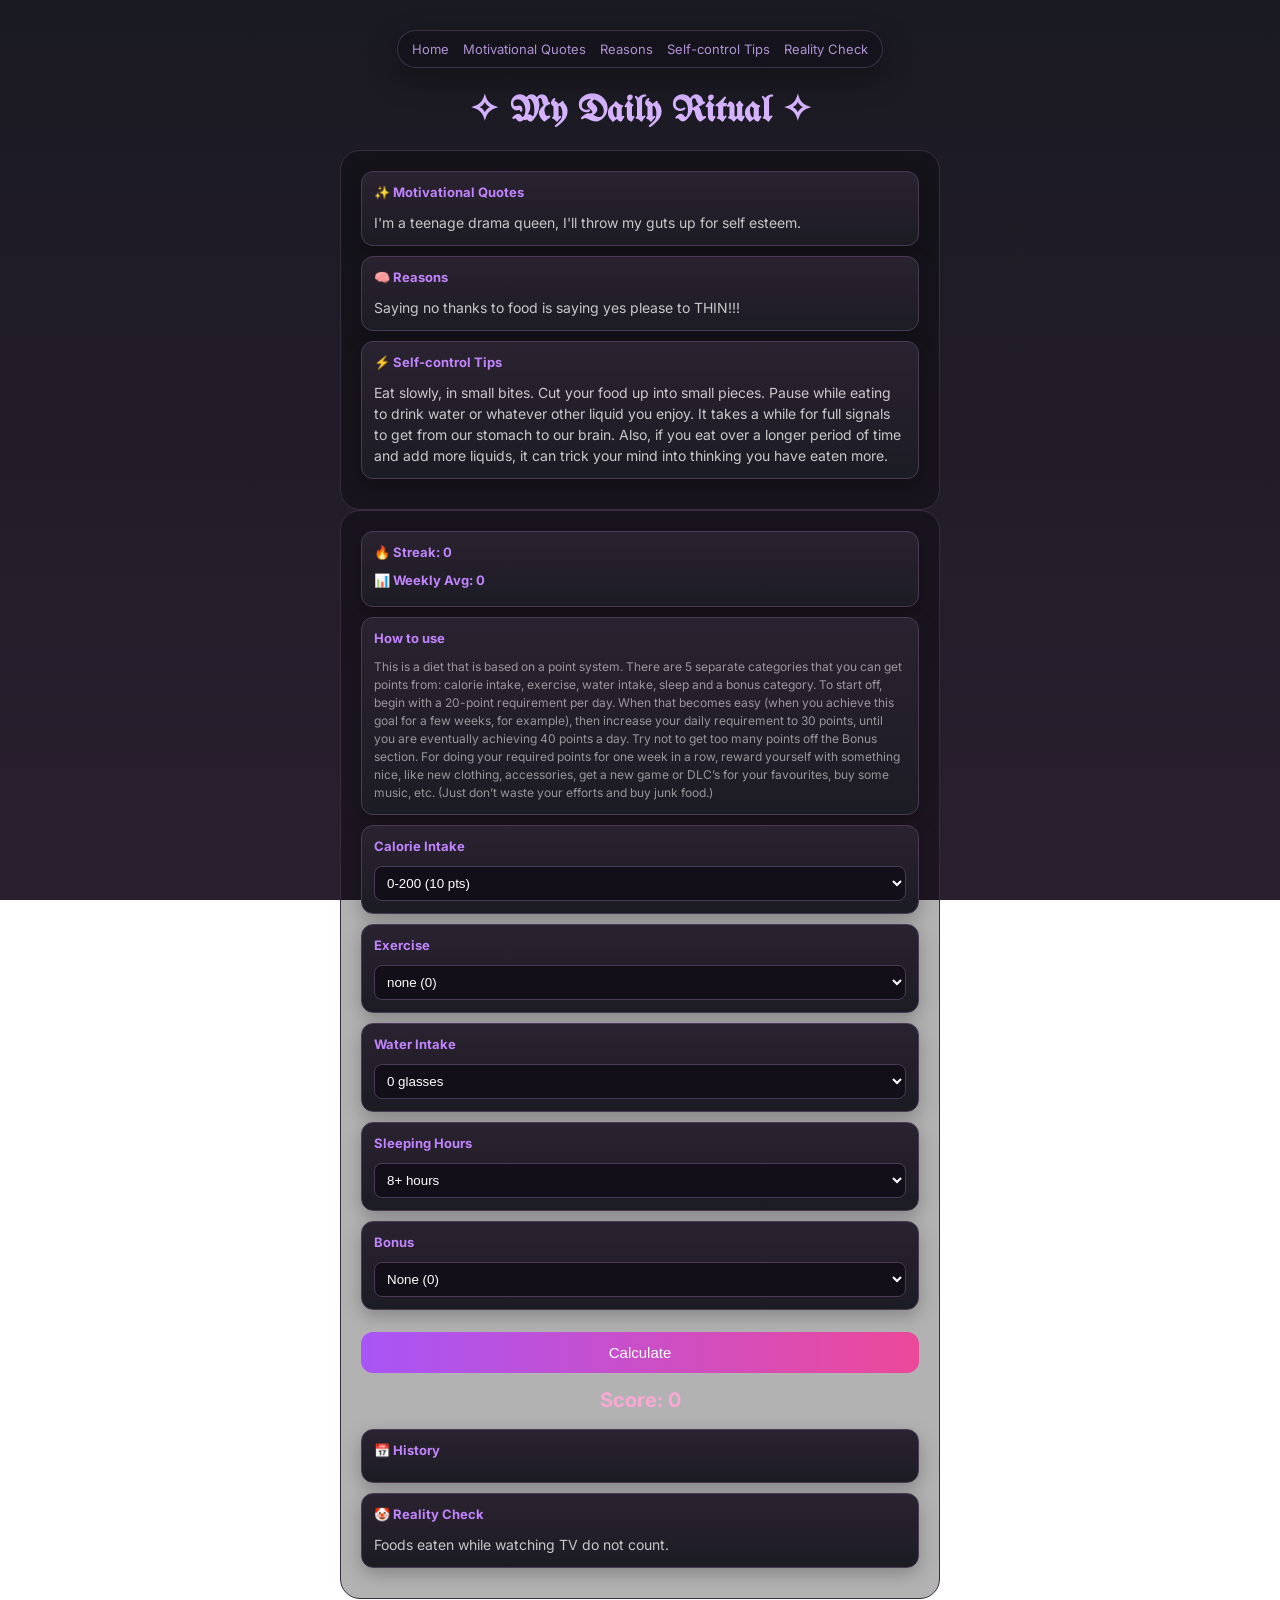
==== commit 00e4aa26: "Add files via upload" ====
--- a/index.html
+++ b/index.html
@@ -43,14 +43,14 @@
 
   </div>
 
-  <!-- STATS BOX (SEPARATE CONTAINER) -->
-  <div class="container">
-    <h3 id="streak">🔥 Streak: 0</h3>
-    <h3 id="weeklyAvg">📊 Weekly Avg: 0</h3>
-  </div>
-
   <!-- MAIN TRACKER BOX -->
   <div class="container">
+
+    <!-- STATS MOVED HERE -->
+    <div class="card">
+      <h3>🔥 Streak: 0</h3>
+      <h3>📊 Weekly Avg: 0</h3>
+    </div>
 
     <div class="card">
       <h3>How to use</h3>
@@ -132,12 +132,12 @@
       <div id="history"></div>
     </div>
 
-  </div>
+    <!-- REALITY CHECK MOVED UNDER HISTORY -->
+    <div class="card">
+      <h3>🤡 Reality Check</h3>
+      <p id="funny">Loading...</p>
+    </div>
 
-  <!-- REALITY CHECK (SEPARATE CONTAINER LIKE YOU WANTED) -->
-  <div class="container card full-width" id="reality">
-    <h3>🤡 Reality Check</h3>
-    <p id="funny">Loading...</p>
   </div>
 
   <script src="script.js"></script>
